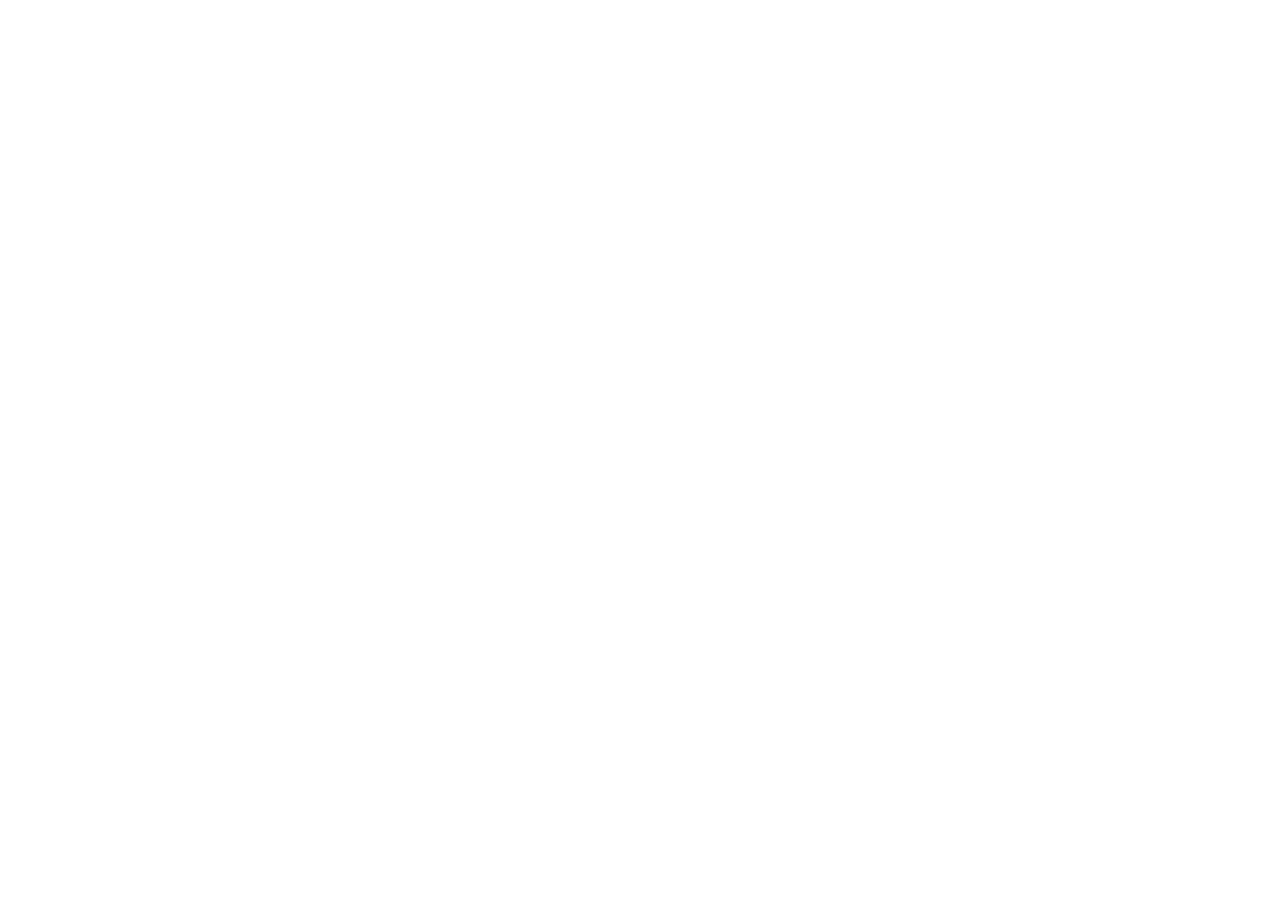
==== login.html @ b8f383a1 "add index.html and login.html" ====
<!--
 * @Author: jswang
 * @Date: 2021-06-12 18:49:18
 * @LastEditTime: 2021-06-12 18:49:19
 * @FilePath: \black_h5\13-大事件项目\big\login.html
-->
<!DOCTYPE html>
<html lang="en">

<head>
    <meta charset="UTF-8">
    <meta http-equiv="X-UA-Compatible" content="IE=edge">
    <meta name="viewport" content="width=device-width, initial-scale=1.0">
    <title>Document</title>
</head>

<body>

</body>

</html>
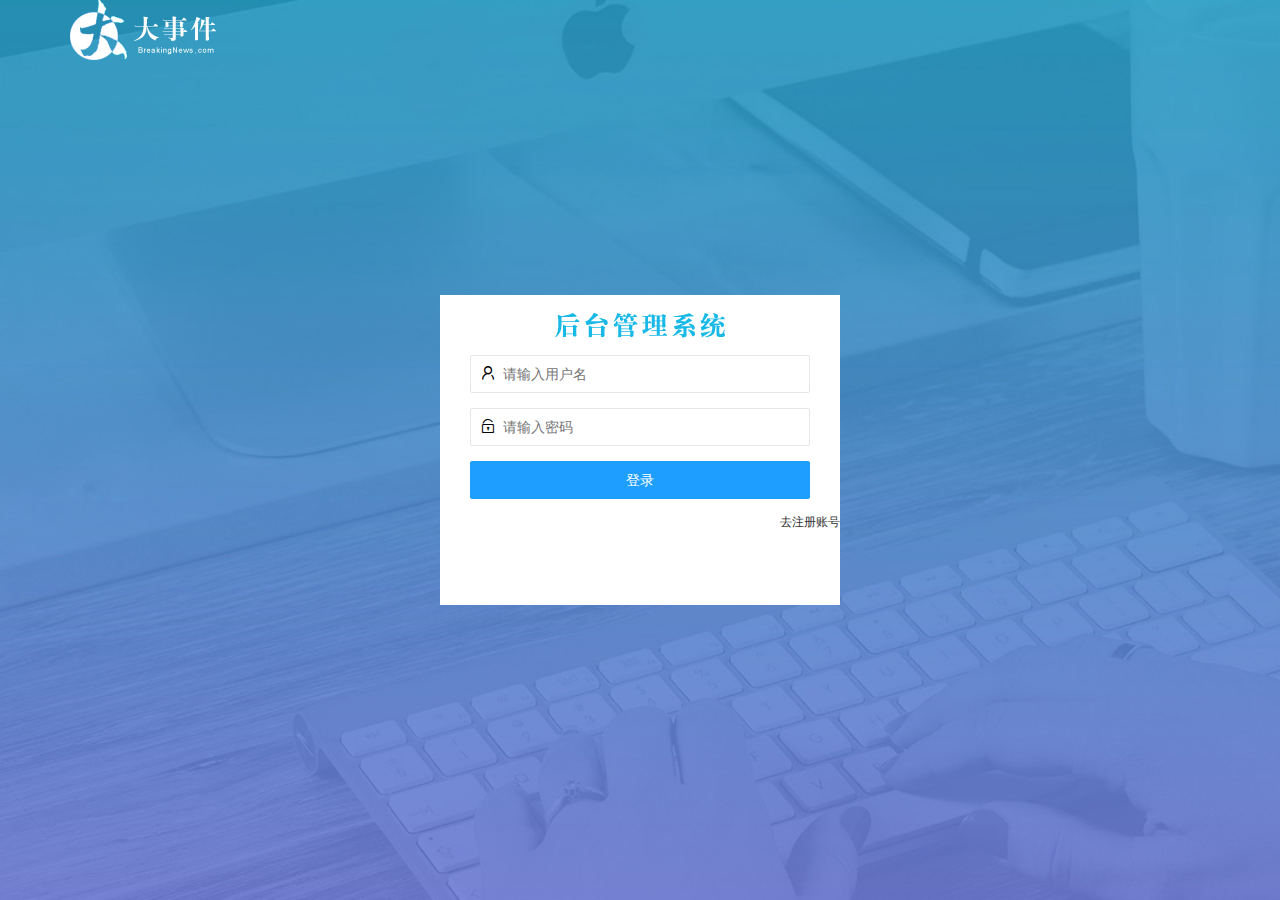
==== commit 0171266b: "布局login" ====
--- a/login.html
+++ b/login.html
@@ -1,7 +1,7 @@
 <!--
  * @Author: jswang
  * @Date: 2021-06-12 18:49:18
- * @LastEditTime: 2021-06-12 18:49:19
+ * @LastEditTime: 2021-06-12 22:13:33
  * @FilePath: \black_h5\13-大事件项目\big\login.html
 -->
 <!DOCTYPE html>
@@ -11,11 +11,74 @@
     <meta charset="UTF-8">
     <meta http-equiv="X-UA-Compatible" content="IE=edge">
     <meta name="viewport" content="width=device-width, initial-scale=1.0">
-    <title>Document</title>
+    <title>登录/注册</title>
+    <link rel="stylesheet" href="./assets/css/login.css">
+    <link rel="stylesheet" href="./assets/lib/layui/css/layui.css">
+    <script src="./assets/lib/jquery.js"></script>
 </head>
 
 <body>
+    <!-- logo -->
+    <div class="layui-main">
+        <img src="./assets/images/logo.png" alt="">
+    </div>
+    <!-- 登陆区域 -->
+    <div class="loginAndRegBox">
+        <div class="title-box"></div>
+        <!-- 登陆的表单 -->
 
+        <!-- 登陆div -->
+        <div class="login-box">
+            <form class="layui-form" action="">
+                <!-- 用户名 -->
+                <div class="layui-form-item">
+                    <i class="layui-icon layui-icon-username"></i>
+                    <input type="text" name="username" required lay-verify="required" placeholder="请输入用户名" autocomplete="off" class="layui-input">
+                </div>
+                <!-- 密码 -->
+                <div class="layui-form-item">
+                    <i class="layui-icon layui-icon-password"></i>
+                    <input type="text" name="password" required lay-verify="required" placeholder="请输入密码" autocomplete="off" class="layui-input">
+                </div>
+                <!-- 按钮 -->
+                <div class="layui-form-item">
+                    <button class="layui-btn layui-btn-fluid layui-btn-normal" lay-submit>登录</button>
+                </div>
+            </form>
+            <div class="layui-form-item links">
+                <a href="javascript:;">去注册账号</a>
+            </div>
+        </div>
+
+        <!-- 注册div -->
+        <div class="reg-box">
+            <!-- 注册表单 -->
+            <form class="layui-form" action="">
+                <!-- 用户名 -->
+                <div class="layui-form-item">
+                    <i class="layui-icon layui-icon-username"></i>
+                    <input type="text" name="username" required lay-verify="required" placeholder="请输入用户名" autocomplete="off" class="layui-input">
+                </div>
+                <!-- 密码 -->
+                <div class="layui-form-item">
+                    <i class="layui-icon layui-icon-password"></i>
+                    <input type="text" name="password" required lay-verify="required" placeholder="请输入密码" autocomplete="off" class="layui-input">
+                </div>
+                <div class="layui-form-item">
+                    <i class="layui-icon layui-icon-password"></i>
+                    <input type="text" name="repassword" required lay-verify="required" placeholder="请确认密码" autocomplete="off" class="layui-input">
+                </div>
+                <!-- 注册按钮 -->
+                <div class="layui-form-item">
+                    <button class="layui-btn layui-btn-fluid layui-btn-normal" lay-submit>注册</button>
+                </div>
+
+            </form>
+            <a href="javascript:;">去登录</a>
+        </div>
+
+    </div>
+    <script src="./assets/js/login.js"></script>
 </body>
 
 </html>--- a/assets/css/login.css
+++ b/assets/css/login.css
@@ -0,0 +1,56 @@
+html,
+body {
+    overflow: hidden;
+    padding: 0;
+    margin: 0;
+    width: 100%;
+    height: 100%;
+    background: url(../images/login_bg.jpg) no-repeat;
+    background-size: cover;
+}
+
+.loginAndRegBox {
+    position: absolute;
+    left: 50%;
+    top: 50%;
+    transform: translate(-50%, -50%);
+    width: 400px;
+    height: 310px;
+    background-color: #fff;
+}
+
+.title-box {
+    height: 60px;
+    background: url(../images/login_title.png) no-repeat center;
+}
+
+.reg-box {
+    display: none;
+}
+
+.layui-form {
+    padding: 0 30px;
+}
+
+.links {
+    display: flex;
+    justify-content: flex-end;
+}
+
+.links a {
+    font-size: 12px;
+}
+
+.layui-form-item {
+    position: relative;
+}
+
+.layui-icon {
+    position: absolute;
+    left: 10px;
+    top: 10px;
+}
+
+.layui-input {
+    padding-left: 32px !important;
+}--- a/assets/lib/layui/css/layui.css
+++ b/assets/lib/layui/css/layui.css
@@ -0,0 +1,2 @@
+/** layui-v2.5.5 MIT License By https://www.layui.com */
+ .layui-inline,img{display:inline-block;vertical-align:middle}h1,h2,h3,h4,h5,h6{font-weight:400}.layui-edge,.layui-header,.layui-inline,.layui-main{position:relative}.layui-body,.layui-edge,.layui-elip{overflow:hidden}.layui-btn,.layui-edge,.layui-inline,img{vertical-align:middle}.layui-btn,.layui-disabled,.layui-icon,.layui-unselect{-moz-user-select:none;-webkit-user-select:none;-ms-user-select:none}.layui-elip,.layui-form-checkbox span,.layui-form-pane .layui-form-label{text-overflow:ellipsis;white-space:nowrap}.layui-breadcrumb,.layui-tree-btnGroup{visibility:hidden}blockquote,body,button,dd,div,dl,dt,form,h1,h2,h3,h4,h5,h6,input,li,ol,p,pre,td,textarea,th,ul{margin:0;padding:0;-webkit-tap-highlight-color:rgba(0,0,0,0)}a:active,a:hover{outline:0}img{border:none}li{list-style:none}table{border-collapse:collapse;border-spacing:0}h4,h5,h6{font-size:100%}button,input,optgroup,option,select,textarea{font-family:inherit;font-size:inherit;font-style:inherit;font-weight:inherit;outline:0}pre{white-space:pre-wrap;white-space:-moz-pre-wrap;white-space:-pre-wrap;white-space:-o-pre-wrap;word-wrap:break-word}body{line-height:24px;font:14px Helvetica Neue,Helvetica,PingFang SC,Tahoma,Arial,sans-serif}hr{height:1px;margin:10px 0;border:0;clear:both}a{color:#333;text-decoration:none}a:hover{color:#777}a cite{font-style:normal;*cursor:pointer}.layui-border-box,.layui-border-box *{box-sizing:border-box}.layui-box,.layui-box *{box-sizing:content-box}.layui-clear{clear:both;*zoom:1}.layui-clear:after{content:'\20';clear:both;*zoom:1;display:block;height:0}.layui-inline{*display:inline;*zoom:1}.layui-edge{display:inline-block;width:0;height:0;border-width:6px;border-style:dashed;border-color:transparent}.layui-edge-top{top:-4px;border-bottom-color:#999;border-bottom-style:solid}.layui-edge-right{border-left-color:#999;border-left-style:solid}.layui-edge-bottom{top:2px;border-top-color:#999;border-top-style:solid}.layui-edge-left{border-right-color:#999;border-right-style:solid}.layui-disabled,.layui-disabled:hover{color:#d2d2d2!important;cursor:not-allowed!important}.layui-circle{border-radius:100%}.layui-show{display:block!important}.layui-hide{display:none!important}@font-face{font-family:layui-icon;src:url(../font/iconfont.eot?v=250);src:url(../font/iconfont.eot?v=250#iefix) format('embedded-opentype'),url(../font/iconfont.woff2?v=250) format('woff2'),url(../font/iconfont.woff?v=250) format('woff'),url(../font/iconfont.ttf?v=250) format('truetype'),url(../font/iconfont.svg?v=250#layui-icon) format('svg')}.layui-icon{font-family:layui-icon!important;font-size:16px;font-style:normal;-webkit-font-smoothing:antialiased;-moz-osx-font-smoothing:grayscale}.layui-icon-reply-fill:before{content:"\e611"}.layui-icon-set-fill:before{content:"\e614"}.layui-icon-menu-fill:before{content:"\e60f"}.layui-icon-search:before{content:"\e615"}.layui-icon-share:before{content:"\e641"}.layui-icon-set-sm:before{content:"\e620"}.layui-icon-engine:before{content:"\e628"}.layui-icon-close:before{content:"\1006"}.layui-icon-close-fill:before{content:"\1007"}.layui-icon-chart-screen:before{content:"\e629"}.layui-icon-star:before{content:"\e600"}.layui-icon-circle-dot:before{content:"\e617"}.layui-icon-chat:before{content:"\e606"}.layui-icon-release:before{content:"\e609"}.layui-icon-list:before{content:"\e60a"}.layui-icon-chart:before{content:"\e62c"}.layui-icon-ok-circle:before{content:"\1005"}.layui-icon-layim-theme:before{content:"\e61b"}.layui-icon-table:before{content:"\e62d"}.layui-icon-right:before{content:"\e602"}.layui-icon-left:before{content:"\e603"}.layui-icon-cart-simple:before{content:"\e698"}.layui-icon-face-cry:before{content:"\e69c"}.layui-icon-face-smile:before{content:"\e6af"}.layui-icon-survey:before{content:"\e6b2"}.layui-icon-tree:before{content:"\e62e"}.layui-icon-upload-circle:before{content:"\e62f"}.layui-icon-add-circle:before{content:"\e61f"}.layui-icon-download-circle:before{content:"\e601"}.layui-icon-templeate-1:before{content:"\e630"}.layui-icon-util:before{content:"\e631"}.layui-icon-face-surprised:before{content:"\e664"}.layui-icon-edit:before{content:"\e642"}.layui-icon-speaker:before{content:"\e645"}.layui-icon-down:before{content:"\e61a"}.layui-icon-file:before{content:"\e621"}.layui-icon-layouts:before{content:"\e632"}.layui-icon-rate-half:before{content:"\e6c9"}.layui-icon-add-circle-fine:before{content:"\e608"}.layui-icon-prev-circle:before{content:"\e633"}.layui-icon-read:before{content:"\e705"}.layui-icon-404:before{content:"\e61c"}.layui-icon-carousel:before{content:"\e634"}.layui-icon-help:before{content:"\e607"}.layui-icon-code-circle:before{content:"\e635"}.layui-icon-water:before{content:"\e636"}.layui-icon-username:before{content:"\e66f"}.layui-icon-find-fill:before{content:"\e670"}.layui-icon-about:before{content:"\e60b"}.layui-icon-location:before{content:"\e715"}.layui-icon-up:before{content:"\e619"}.layui-icon-pause:before{content:"\e651"}.layui-icon-date:before{content:"\e637"}.layui-icon-layim-uploadfile:before{content:"\e61d"}.layui-icon-delete:before{content:"\e640"}.layui-icon-play:before{content:"\e652"}.layui-icon-top:before{content:"\e604"}.layui-icon-friends:before{content:"\e612"}.layui-icon-refresh-3:before{content:"\e9aa"}.layui-icon-ok:before{content:"\e605"}.layui-icon-layer:before{content:"\e638"}.layui-icon-face-smile-fine:before{content:"\e60c"}.layui-icon-dollar:before{content:"\e659"}.layui-icon-group:before{content:"\e613"}.layui-icon-layim-download:before{content:"\e61e"}.layui-icon-picture-fine:before{content:"\e60d"}.layui-icon-link:before{content:"\e64c"}.layui-icon-diamond:before{content:"\e735"}.layui-icon-log:before{content:"\e60e"}.layui-icon-rate-solid:before{content:"\e67a"}.layui-icon-fonts-del:before{content:"\e64f"}.layui-icon-unlink:before{content:"\e64d"}.layui-icon-fonts-clear:before{content:"\e639"}.layui-icon-triangle-r:before{content:"\e623"}.layui-icon-circle:before{content:"\e63f"}.layui-icon-radio:before{content:"\e643"}.layui-icon-align-center:before{content:"\e647"}.layui-icon-align-right:before{content:"\e648"}.layui-icon-align-left:before{content:"\e649"}.layui-icon-loading-1:before{content:"\e63e"}.layui-icon-return:before{content:"\e65c"}.layui-icon-fonts-strong:before{content:"\e62b"}.layui-icon-upload:before{content:"\e67c"}.layui-icon-dialogue:before{content:"\e63a"}.layui-icon-video:before{content:"\e6ed"}.layui-icon-headset:before{content:"\e6fc"}.layui-icon-cellphone-fine:before{content:"\e63b"}.layui-icon-add-1:before{content:"\e654"}.layui-icon-face-smile-b:before{content:"\e650"}.layui-icon-fonts-html:before{content:"\e64b"}.layui-icon-form:before{content:"\e63c"}.layui-icon-cart:before{content:"\e657"}.layui-icon-camera-fill:before{content:"\e65d"}.layui-icon-tabs:before{content:"\e62a"}.layui-icon-fonts-code:before{content:"\e64e"}.layui-icon-fire:before{content:"\e756"}.layui-icon-set:before{content:"\e716"}.layui-icon-fonts-u:before{content:"\e646"}.layui-icon-triangle-d:before{content:"\e625"}.layui-icon-tips:before{content:"\e702"}.layui-icon-picture:before{content:"\e64a"}.layui-icon-more-vertical:before{content:"\e671"}.layui-icon-flag:before{content:"\e66c"}.layui-icon-loading:before{content:"\e63d"}.layui-icon-fonts-i:before{content:"\e644"}.layui-icon-refresh-1:before{content:"\e666"}.layui-icon-rmb:before{content:"\e65e"}.layui-icon-home:before{content:"\e68e"}.layui-icon-user:before{content:"\e770"}.layui-icon-notice:before{content:"\e667"}.layui-icon-login-weibo:before{content:"\e675"}.layui-icon-voice:before{content:"\e688"}.layui-icon-upload-drag:before{content:"\e681"}.layui-icon-login-qq:before{content:"\e676"}.layui-icon-snowflake:before{content:"\e6b1"}.layui-icon-file-b:before{content:"\e655"}.layui-icon-template:before{content:"\e663"}.layui-icon-auz:before{content:"\e672"}.layui-icon-console:before{content:"\e665"}.layui-icon-app:before{content:"\e653"}.layui-icon-prev:before{content:"\e65a"}.layui-icon-website:before{content:"\e7ae"}.layui-icon-next:before{content:"\e65b"}.layui-icon-component:before{content:"\e857"}.layui-icon-more:before{content:"\e65f"}.layui-icon-login-wechat:before{content:"\e677"}.layui-icon-shrink-right:before{content:"\e668"}.layui-icon-spread-left:before{content:"\e66b"}.layui-icon-camera:before{content:"\e660"}.layui-icon-note:before{content:"\e66e"}.layui-icon-refresh:before{content:"\e669"}.layui-icon-female:before{content:"\e661"}.layui-icon-male:before{content:"\e662"}.layui-icon-password:before{content:"\e673"}.layui-icon-senior:before{content:"\e674"}.layui-icon-theme:before{content:"\e66a"}.layui-icon-tread:before{content:"\e6c5"}.layui-icon-praise:before{content:"\e6c6"}.layui-icon-star-fill:before{content:"\e658"}.layui-icon-rate:before{content:"\e67b"}.layui-icon-template-1:before{content:"\e656"}.layui-icon-vercode:before{content:"\e679"}.layui-icon-cellphone:before{content:"\e678"}.layui-icon-screen-full:before{content:"\e622"}.layui-icon-screen-restore:before{content:"\e758"}.layui-icon-cols:before{content:"\e610"}.layui-icon-export:before{content:"\e67d"}.layui-icon-print:before{content:"\e66d"}.layui-icon-slider:before{content:"\e714"}.layui-icon-addition:before{content:"\e624"}.layui-icon-subtraction:before{content:"\e67e"}.layui-icon-service:before{content:"\e626"}.layui-icon-transfer:before{content:"\e691"}.layui-main{width:1140px;margin:0 auto}.layui-header{z-index:1000;height:60px}.layui-header a:hover{transition:all .5s;-webkit-transition:all .5s}.layui-side{position:fixed;left:0;top:0;bottom:0;z-index:999;width:200px;overflow-x:hidden}.layui-side-scroll{position:relative;width:220px;height:100%;overflow-x:hidden}.layui-body{position:absolute;left:200px;right:0;top:0;bottom:0;z-index:998;width:auto;overflow-y:auto;box-sizing:border-box}.layui-layout-body{overflow:hidden}.layui-layout-admin .layui-header{background-color:#23262E}.layui-layout-admin .layui-side{top:60px;width:200px;overflow-x:hidden}.layui-layout-admin .layui-body{position:fixed;top:60px;bottom:44px}.layui-layout-admin .layui-main{width:auto;margin:0 15px}.layui-layout-admin .layui-footer{position:fixed;left:200px;right:0;bottom:0;height:44px;line-height:44px;padding:0 15px;background-color:#eee}.layui-layout-admin .layui-logo{position:absolute;left:0;top:0;width:200px;height:100%;line-height:60px;text-align:center;color:#009688;font-size:16px}.layui-layout-admin .layui-header .layui-nav{background:0 0}.layui-layout-left{position:absolute!important;left:200px;top:0}.layui-layout-right{position:absolute!important;right:0;top:0}.layui-container{position:relative;margin:0 auto;padding:0 15px;box-sizing:border-box}.layui-fluid{position:relative;margin:0 auto;padding:0 15px}.layui-row:after,.layui-row:before{content:'';display:block;clear:both}.layui-col-lg1,.layui-col-lg10,.layui-col-lg11,.layui-col-lg12,.layui-col-lg2,.layui-col-lg3,.layui-col-lg4,.layui-col-lg5,.layui-col-lg6,.layui-col-lg7,.layui-col-lg8,.layui-col-lg9,.layui-col-md1,.layui-col-md10,.layui-col-md11,.layui-col-md12,.layui-col-md2,.layui-col-md3,.layui-col-md4,.layui-col-md5,.layui-col-md6,.layui-col-md7,.layui-col-md8,.layui-col-md9,.layui-col-sm1,.layui-col-sm10,.layui-col-sm11,.layui-col-sm12,.layui-col-sm2,.layui-col-sm3,.layui-col-sm4,.layui-col-sm5,.layui-col-sm6,.layui-col-sm7,.layui-col-sm8,.layui-col-sm9,.layui-col-xs1,.layui-col-xs10,.layui-col-xs11,.layui-col-xs12,.layui-col-xs2,.layui-col-xs3,.layui-col-xs4,.layui-col-xs5,.layui-col-xs6,.layui-col-xs7,.layui-col-xs8,.layui-col-xs9{position:relative;display:block;box-sizing:border-box}.layui-col-xs1,.layui-col-xs10,.layui-col-xs11,.layui-col-xs12,.layui-col-xs2,.layui-col-xs3,.layui-col-xs4,.layui-col-xs5,.layui-col-xs6,.layui-col-xs7,.layui-col-xs8,.layui-col-xs9{float:left}.layui-col-xs1{width:8.33333333%}.layui-col-xs2{width:16.66666667%}.layui-col-xs3{width:25%}.layui-col-xs4{width:33.33333333%}.layui-col-xs5{width:41.66666667%}.layui-col-xs6{width:50%}.layui-col-xs7{width:58.33333333%}.layui-col-xs8{width:66.66666667%}.layui-col-xs9{width:75%}.layui-col-xs10{width:83.33333333%}.layui-col-xs11{width:91.66666667%}.layui-col-xs12{width:100%}.layui-col-xs-offset1{margin-left:8.33333333%}.layui-col-xs-offset2{margin-left:16.66666667%}.layui-col-xs-offset3{margin-left:25%}.layui-col-xs-offset4{margin-left:33.33333333%}.layui-col-xs-offset5{margin-left:41.66666667%}.layui-col-xs-offset6{margin-left:50%}.layui-col-xs-offset7{margin-left:58.33333333%}.layui-col-xs-offset8{margin-left:66.66666667%}.layui-col-xs-offset9{margin-left:75%}.layui-col-xs-offset10{margin-left:83.33333333%}.layui-col-xs-offset11{margin-left:91.66666667%}.layui-col-xs-offset12{margin-left:100%}@media screen and (max-width:768px){.layui-hide-xs{display:none!important}.layui-show-xs-block{display:block!important}.layui-show-xs-inline{display:inline!important}.layui-show-xs-inline-block{display:inline-block!important}}@media screen and (min-width:768px){.layui-container{width:750px}.layui-hide-sm{display:none!important}.layui-show-sm-block{display:block!important}.layui-show-sm-inline{display:inline!important}.layui-show-sm-inline-block{display:inline-block!important}.layui-col-sm1,.layui-col-sm10,.layui-col-sm11,.layui-col-sm12,.layui-col-sm2,.layui-col-sm3,.layui-col-sm4,.layui-col-sm5,.layui-col-sm6,.layui-col-sm7,.layui-col-sm8,.layui-col-sm9{float:left}.layui-col-sm1{width:8.33333333%}.layui-col-sm2{width:16.66666667%}.layui-col-sm3{width:25%}.layui-col-sm4{width:33.33333333%}.layui-col-sm5{width:41.66666667%}.layui-col-sm6{width:50%}.layui-col-sm7{width:58.33333333%}.layui-col-sm8{width:66.66666667%}.layui-col-sm9{width:75%}.layui-col-sm10{width:83.33333333%}.layui-col-sm11{width:91.66666667%}.layui-col-sm12{width:100%}.layui-col-sm-offset1{margin-left:8.33333333%}.layui-col-sm-offset2{margin-left:16.66666667%}.layui-col-sm-offset3{margin-left:25%}.layui-col-sm-offset4{margin-left:33.33333333%}.layui-col-sm-offset5{margin-left:41.66666667%}.layui-col-sm-offset6{margin-left:50%}.layui-col-sm-offset7{margin-left:58.33333333%}.layui-col-sm-offset8{margin-left:66.66666667%}.layui-col-sm-offset9{margin-left:75%}.layui-col-sm-offset10{margin-left:83.33333333%}.layui-col-sm-offset11{margin-left:91.66666667%}.layui-col-sm-offset12{margin-left:100%}}@media screen and (min-width:992px){.layui-container{width:970px}.layui-hide-md{display:none!important}.layui-show-md-block{display:block!important}.layui-show-md-inline{display:inline!important}.layui-show-md-inline-block{display:inline-block!important}.layui-col-md1,.layui-col-md10,.layui-col-md11,.layui-col-md12,.layui-col-md2,.layui-col-md3,.layui-col-md4,.layui-col-md5,.layui-col-md6,.layui-col-md7,.layui-col-md8,.layui-col-md9{float:left}.layui-col-md1{width:8.33333333%}.layui-col-md2{width:16.66666667%}.layui-col-md3{width:25%}.layui-col-md4{width:33.33333333%}.layui-col-md5{width:41.66666667%}.layui-col-md6{width:50%}.layui-col-md7{width:58.33333333%}.layui-col-md8{width:66.66666667%}.layui-col-md9{width:75%}.layui-col-md10{width:83.33333333%}.layui-col-md11{width:91.66666667%}.layui-col-md12{width:100%}.layui-col-md-offset1{margin-left:8.33333333%}.layui-col-md-offset2{margin-left:16.66666667%}.layui-col-md-offset3{margin-left:25%}.layui-col-md-offset4{margin-left:33.33333333%}.layui-col-md-offset5{margin-left:41.66666667%}.layui-col-md-offset6{margin-left:50%}.layui-col-md-offset7{margin-left:58.33333333%}.layui-col-md-offset8{margin-left:66.66666667%}.layui-col-md-offset9{margin-left:75%}.layui-col-md-offset10{margin-left:83.33333333%}.layui-col-md-offset11{margin-left:91.66666667%}.layui-col-md-offset12{margin-left:100%}}@media screen and (min-width:1200px){.layui-container{width:1170px}.layui-hide-lg{display:none!important}.layui-show-lg-block{display:block!important}.layui-show-lg-inline{display:inline!important}.layui-show-lg-inline-block{display:inline-block!important}.layui-col-lg1,.layui-col-lg10,.layui-col-lg11,.layui-col-lg12,.layui-col-lg2,.layui-col-lg3,.layui-col-lg4,.layui-col-lg5,.layui-col-lg6,.layui-col-lg7,.layui-col-lg8,.layui-col-lg9{float:left}.layui-col-lg1{width:8.33333333%}.layui-col-lg2{width:16.66666667%}.layui-col-lg3{width:25%}.layui-col-lg4{width:33.33333333%}.layui-col-lg5{width:41.66666667%}.layui-col-lg6{width:50%}.layui-col-lg7{width:58.33333333%}.layui-col-lg8{width:66.66666667%}.layui-col-lg9{width:75%}.layui-col-lg10{width:83.33333333%}.layui-col-lg11{width:91.66666667%}.layui-col-lg12{width:100%}.layui-col-lg-offset1{margin-left:8.33333333%}.layui-col-lg-offset2{margin-left:16.66666667%}.layui-col-lg-offset3{margin-left:25%}.layui-col-lg-offset4{margin-left:33.33333333%}.layui-col-lg-offset5{margin-left:41.66666667%}.layui-col-lg-offset6{margin-left:50%}.layui-col-lg-offset7{margin-left:58.33333333%}.layui-col-lg-offset8{margin-left:66.66666667%}.layui-col-lg-offset9{margin-left:75%}.layui-col-lg-offset10{margin-left:83.33333333%}.layui-col-lg-offset11{margin-left:91.66666667%}.layui-col-lg-offset12{margin-left:100%}}.layui-col-space1{margin:-.5px}.layui-col-space1>*{padding:.5px}.layui-col-space3{margin:-1.5px}.layui-col-space3>*{padding:1.5px}.layui-col-space5{margin:-2.5px}.layui-col-space5>*{padding:2.5px}.layui-col-space8{margin:-3.5px}.layui-col-space8>*{padding:3.5px}.layui-col-space10{margin:-5px}.layui-col-space10>*{padding:5px}.layui-col-space12{margin:-6px}.layui-col-space12>*{padding:6px}.layui-col-space15{margin:-7.5px}.layui-col-space15>*{padding:7.5px}.layui-col-space18{margin:-9px}.layui-col-space18>*{padding:9px}.layui-col-space20{margin:-10px}.layui-col-space20>*{padding:10px}.layui-col-space22{margin:-11px}.layui-col-space22>*{padding:11px}.layui-col-space25{margin:-12.5px}.layui-col-space25>*{padding:12.5px}.layui-col-space30{margin:-15px}.layui-col-space30>*{padding:15px}.layui-btn,.layui-input,.layui-select,.layui-textarea,.layui-upload-button{outline:0;-webkit-appearance:none;transition:all .3s;-webkit-transition:all .3s;box-sizing:border-box}.layui-elem-quote{margin-bottom:10px;padding:15px;line-height:22px;border-left:5px solid #009688;border-radius:0 2px 2px 0;background-color:#f2f2f2}.layui-quote-nm{border-style:solid;border-width:1px 1px 1px 5px;background:0 0}.layui-elem-field{margin-bottom:10px;padding:0;border-width:1px;border-style:solid}.layui-elem-field legend{margin-left:20px;padding:0 10px;font-size:20px;font-weight:300}.layui-field-title{margin:10px 0 20px;border-width:1px 0 0}.layui-field-box{padding:10px 15px}.layui-field-title .layui-field-box{padding:10px 0}.layui-progress{position:relative;height:6px;border-radius:20px;background-color:#e2e2e2}.layui-progress-bar{position:absolute;left:0;top:0;width:0;max-width:100%;height:6px;border-radius:20px;text-align:right;background-color:#5FB878;transition:all .3s;-webkit-transition:all .3s}.layui-progress-big,.layui-progress-big .layui-progress-bar{height:18px;line-height:18px}.layui-progress-text{position:relative;top:-20px;line-height:18px;font-size:12px;color:#666}.layui-progress-big .layui-progress-text{position:static;padding:0 10px;color:#fff}.layui-collapse{border-width:1px;border-style:solid;border-radius:2px}.layui-colla-content,.layui-colla-item{border-top-width:1px;border-top-style:solid}.layui-colla-item:first-child{border-top:none}.layui-colla-title{position:relative;height:42px;line-height:42px;padding:0 15px 0 35px;color:#333;background-color:#f2f2f2;cursor:pointer;font-size:14px;overflow:hidden}.layui-colla-content{display:none;padding:10px 15px;line-height:22px;color:#666}.layui-colla-icon{position:absolute;left:15px;top:0;font-size:14px}.layui-card{margin-bottom:15px;border-radius:2px;background-color:#fff;box-shadow:0 1px 2px 0 rgba(0,0,0,.05)}.layui-card:last-child{margin-bottom:0}.layui-card-header{position:relative;height:42px;line-height:42px;padding:0 15px;border-bottom:1px solid #f6f6f6;color:#333;border-radius:2px 2px 0 0;font-size:14px}.layui-bg-black,.layui-bg-blue,.layui-bg-cyan,.layui-bg-green,.layui-bg-orange,.layui-bg-red{color:#fff!important}.layui-card-body{position:relative;padding:10px 15px;line-height:24px}.layui-card-body[pad15]{padding:15px}.layui-card-body[pad20]{padding:20px}.layui-card-body .layui-table{margin:5px 0}.layui-card .layui-tab{margin:0}.layui-panel-window{position:relative;padding:15px;border-radius:0;border-top:5px solid #E6E6E6;background-color:#fff}.layui-auxiliar-moving{position:fixed;left:0;right:0;top:0;bottom:0;width:100%;height:100%;background:0 0;z-index:9999999999}.layui-form-label,.layui-form-mid,.layui-form-select,.layui-input-block,.layui-input-inline,.layui-textarea{position:relative}.layui-bg-red{background-color:#FF5722!important}.layui-bg-orange{background-color:#FFB800!important}.layui-bg-green{background-color:#009688!important}.layui-bg-cyan{background-color:#2F4056!important}.layui-bg-blue{background-color:#1E9FFF!important}.layui-bg-black{background-color:#393D49!important}.layui-bg-gray{background-color:#eee!important;color:#666!important}.layui-badge-rim,.layui-colla-content,.layui-colla-item,.layui-collapse,.layui-elem-field,.layui-form-pane .layui-form-item[pane],.layui-form-pane .layui-form-label,.layui-input,.layui-layedit,.layui-layedit-tool,.layui-quote-nm,.layui-select,.layui-tab-bar,.layui-tab-card,.layui-tab-title,.layui-tab-title .layui-this:after,.layui-textarea{border-color:#e6e6e6}.layui-timeline-item:before,hr{background-color:#e6e6e6}.layui-text{line-height:22px;font-size:14px;color:#666}.layui-text h1,.layui-text h2,.layui-text h3{font-weight:500;color:#333}.layui-text h1{font-size:30px}.layui-text h2{font-size:24px}.layui-text h3{font-size:18px}.layui-text a:not(.layui-btn){color:#01AAED}.layui-text a:not(.layui-btn):hover{text-decoration:underline}.layui-text ul{padding:5px 0 5px 15px}.layui-text ul li{margin-top:5px;list-style-type:disc}.layui-text em,.layui-word-aux{color:#999!important;padding:0 5px!important}.layui-btn{display:inline-block;height:38px;line-height:38px;padding:0 18px;background-color:#009688;color:#fff;white-space:nowrap;text-align:center;font-size:14px;border:none;border-radius:2px;cursor:pointer}.layui-btn:hover{opacity:.8;filter:alpha(opacity=80);color:#fff}.layui-btn:active{opacity:1;filter:alpha(opacity=100)}.layui-btn+.layui-btn{margin-left:10px}.layui-btn-container{font-size:0}.layui-btn-container .layui-btn{margin-right:10px;margin-bottom:10px}.layui-btn-container .layui-btn+.layui-btn{margin-left:0}.layui-table .layui-btn-container .layui-btn{margin-bottom:9px}.layui-btn-radius{border-radius:100px}.layui-btn .layui-icon{margin-right:3px;font-size:18px;vertical-align:bottom;vertical-align:middle\9}.layui-btn-primary{border:1px solid #C9C9C9;background-color:#fff;color:#555}.layui-btn-primary:hover{border-color:#009688;color:#333}.layui-btn-normal{background-color:#1E9FFF}.layui-btn-warm{background-color:#FFB800}.layui-btn-danger{background-color:#FF5722}.layui-btn-checked{background-color:#5FB878}.layui-btn-disabled,.layui-btn-disabled:active,.layui-btn-disabled:hover{border:1px solid #e6e6e6;background-color:#FBFBFB;color:#C9C9C9;cursor:not-allowed;opacity:1}.layui-btn-lg{height:44px;line-height:44px;padding:0 25px;font-size:16px}.layui-btn-sm{height:30px;line-height:30px;padding:0 10px;font-size:12px}.layui-btn-sm i{font-size:16px!important}.layui-btn-xs{height:22px;line-height:22px;padding:0 5px;font-size:12px}.layui-btn-xs i{font-size:14px!important}.layui-btn-group{display:inline-block;vertical-align:middle;font-size:0}.layui-btn-group .layui-btn{margin-left:0!important;margin-right:0!important;border-left:1px solid rgba(255,255,255,.5);border-radius:0}.layui-btn-group .layui-btn-primary{border-left:none}.layui-btn-group .layui-btn-primary:hover{border-color:#C9C9C9;color:#009688}.layui-btn-group .layui-btn:first-child{border-left:none;border-radius:2px 0 0 2px}.layui-btn-group .layui-btn-primary:first-child{border-left:1px solid #c9c9c9}.layui-btn-group .layui-btn:last-child{border-radius:0 2px 2px 0}.layui-btn-group .layui-btn+.layui-btn{margin-left:0}.layui-btn-group+.layui-btn-group{margin-left:10px}.layui-btn-fluid{width:100%}.layui-input,.layui-select,.layui-textarea{height:38px;line-height:1.3;line-height:38px\9;border-width:1px;border-style:solid;background-color:#fff;border-radius:2px}.layui-input::-webkit-input-placeholder,.layui-select::-webkit-input-placeholder,.layui-textarea::-webkit-input-placeholder{line-height:1.3}.layui-input,.layui-textarea{display:block;width:100%;padding-left:10px}.layui-input:hover,.layui-textarea:hover{border-color:#D2D2D2!important}.layui-input:focus,.layui-textarea:focus{border-color:#C9C9C9!important}.layui-textarea{min-height:100px;height:auto;line-height:20px;padding:6px 10px;resize:vertical}.layui-select{padding:0 10px}.layui-form input[type=checkbox],.layui-form input[type=radio],.layui-form select{display:none}.layui-form [lay-ignore]{display:initial}.layui-form-item{margin-bottom:15px;clear:both;*zoom:1}.layui-form-item:after{content:'\20';clear:both;*zoom:1;display:block;height:0}.layui-form-label{float:left;display:block;padding:9px 15px;width:80px;font-weight:400;line-height:20px;text-align:right}.layui-form-label-col{display:block;float:none;padding:9px 0;line-height:20px;text-align:left}.layui-form-item .layui-inline{margin-bottom:5px;margin-right:10px}.layui-input-block{margin-left:110px;min-height:36px}.layui-input-inline{display:inline-block;vertical-align:middle}.layui-form-item .layui-input-inline{float:left;width:190px;margin-right:10px}.layui-form-text .layui-input-inline{width:auto}.layui-form-mid{float:left;display:block;padding:9px 0!important;line-height:20px;margin-right:10px}.layui-form-danger+.layui-form-select .layui-input,.layui-form-danger:focus{border-color:#FF5722!important}.layui-form-select .layui-input{padding-right:30px;cursor:pointer}.layui-form-select .layui-edge{position:absolute;right:10px;top:50%;margin-top:-3px;cursor:pointer;border-width:6px;border-top-color:#c2c2c2;border-top-style:solid;transition:all .3s;-webkit-transition:all .3s}.layui-form-select dl{display:none;position:absolute;left:0;top:42px;padding:5px 0;z-index:899;min-width:100%;border:1px solid #d2d2d2;max-height:300px;overflow-y:auto;background-color:#fff;border-radius:2px;box-shadow:0 2px 4px rgba(0,0,0,.12);box-sizing:border-box}.layui-form-select dl dd,.layui-form-select dl dt{padding:0 10px;line-height:36px;white-space:nowrap;overflow:hidden;text-overflow:ellipsis}.layui-form-select dl dt{font-size:12px;color:#999}.layui-form-select dl dd{cursor:pointer}.layui-form-select dl dd:hover{background-color:#f2f2f2;-webkit-transition:.5s all;transition:.5s all}.layui-form-select .layui-select-group dd{padding-left:20px}.layui-form-select dl dd.layui-select-tips{padding-left:10px!important;color:#999}.layui-form-select dl dd.layui-this{background-color:#5FB878;color:#fff}.layui-form-checkbox,.layui-form-select dl dd.layui-disabled{background-color:#fff}.layui-form-selected dl{display:block}.layui-form-checkbox,.layui-form-checkbox *,.layui-form-switch{display:inline-block;vertical-align:middle}.layui-form-selected .layui-edge{margin-top:-9px;-webkit-transform:rotate(180deg);transform:rotate(180deg);margin-top:-3px\9}:root .layui-form-selected .layui-edge{margin-top:-9px\0/IE9}.layui-form-selectup dl{top:auto;bottom:42px}.layui-select-none{margin:5px 0;text-align:center;color:#999}.layui-select-disabled .layui-disabled{border-color:#eee!important}.layui-select-disabled .layui-edge{border-top-color:#d2d2d2}.layui-form-checkbox{position:relative;height:30px;line-height:30px;margin-right:10px;padding-right:30px;cursor:pointer;font-size:0;-webkit-transition:.1s linear;transition:.1s linear;box-sizing:border-box}.layui-form-checkbox span{padding:0 10px;height:100%;font-size:14px;border-radius:2px 0 0 2px;background-color:#d2d2d2;color:#fff;overflow:hidden}.layui-form-checkbox:hover span{background-color:#c2c2c2}.layui-form-checkbox i{position:absolute;right:0;top:0;width:30px;height:28px;border:1px solid #d2d2d2;border-left:none;border-radius:0 2px 2px 0;color:#fff;font-size:20px;text-align:center}.layui-form-checkbox:hover i{border-color:#c2c2c2;color:#c2c2c2}.layui-form-checked,.layui-form-checked:hover{border-color:#5FB878}.layui-form-checked span,.layui-form-checked:hover span{background-color:#5FB878}.layui-form-checked i,.layui-form-checked:hover i{color:#5FB878}.layui-form-item .layui-form-checkbox{margin-top:4px}.layui-form-checkbox[lay-skin=primary]{height:auto!important;line-height:normal!important;min-width:18px;min-height:18px;border:none!important;margin-right:0;padding-left:28px;padding-right:0;background:0 0}.layui-form-checkbox[lay-skin=primary] span{padding-left:0;padding-right:15px;line-height:18px;background:0 0;color:#666}.layui-form-checkbox[lay-skin=primary] i{right:auto;left:0;width:16px;height:16px;line-height:16px;border:1px solid #d2d2d2;font-size:12px;border-radius:2px;background-color:#fff;-webkit-transition:.1s linear;transition:.1s linear}.layui-form-checkbox[lay-skin=primary]:hover i{border-color:#5FB878;color:#fff}.layui-form-checked[lay-skin=primary] i{border-color:#5FB878!important;background-color:#5FB878;color:#fff}.layui-checkbox-disbaled[lay-skin=primary] span{background:0 0!important;color:#c2c2c2}.layui-checkbox-disbaled[lay-skin=primary]:hover i{border-color:#d2d2d2}.layui-form-item .layui-form-checkbox[lay-skin=primary]{margin-top:10px}.layui-form-switch{position:relative;height:22px;line-height:22px;min-width:35px;padding:0 5px;margin-top:8px;border:1px solid #d2d2d2;border-radius:20px;cursor:pointer;background-color:#fff;-webkit-transition:.1s linear;transition:.1s linear}.layui-form-switch i{position:absolute;left:5px;top:3px;width:16px;height:16px;border-radius:20px;background-color:#d2d2d2;-webkit-transition:.1s linear;transition:.1s linear}.layui-form-switch em{position:relative;top:0;width:25px;margin-left:21px;padding:0!important;text-align:center!important;color:#999!important;font-style:normal!important;font-size:12px}.layui-form-onswitch{border-color:#5FB878;background-color:#5FB878}.layui-checkbox-disbaled,.layui-checkbox-disbaled i{border-color:#e2e2e2!important}.layui-form-onswitch i{left:100%;margin-left:-21px;background-color:#fff}.layui-form-onswitch em{margin-left:5px;margin-right:21px;color:#fff!important}.layui-checkbox-disbaled span{background-color:#e2e2e2!important}.layui-checkbox-disbaled:hover i{color:#fff!important}[lay-radio]{display:none}.layui-form-radio,.layui-form-radio *{display:inline-block;vertical-align:middle}.layui-form-radio{line-height:28px;margin:6px 10px 0 0;padding-right:10px;cursor:pointer;font-size:0}.layui-form-radio *{font-size:14px}.layui-form-radio>i{margin-right:8px;font-size:22px;color:#c2c2c2}.layui-form-radio>i:hover,.layui-form-radioed>i{color:#5FB878}.layui-radio-disbaled>i{color:#e2e2e2!important}.layui-form-pane .layui-form-label{width:110px;padding:8px 15px;height:38px;line-height:20px;border-width:1px;border-style:solid;border-radius:2px 0 0 2px;text-align:center;background-color:#FBFBFB;overflow:hidden;box-sizing:border-box}.layui-form-pane .layui-input-inline{margin-left:-1px}.layui-form-pane .layui-input-block{margin-left:110px;left:-1px}.layui-form-pane .layui-input{border-radius:0 2px 2px 0}.layui-form-pane .layui-form-text .layui-form-label{float:none;width:100%;border-radius:2px;box-sizing:border-box;text-align:left}.layui-form-pane .layui-form-text .layui-input-inline{display:block;margin:0;top:-1px;clear:both}.layui-form-pane .layui-form-text .layui-input-block{margin:0;left:0;top:-1px}.layui-form-pane .layui-form-text .layui-textarea{min-height:100px;border-radius:0 0 2px 2px}.layui-form-pane .layui-form-checkbox{margin:4px 0 4px 10px}.layui-form-pane .layui-form-radio,.layui-form-pane .layui-form-switch{margin-top:6px;margin-left:10px}.layui-form-pane .layui-form-item[pane]{position:relative;border-width:1px;border-style:solid}.layui-form-pane .layui-form-item[pane] .layui-form-label{position:absolute;left:0;top:0;height:100%;border-width:0 1px 0 0}.layui-form-pane .layui-form-item[pane] .layui-input-inline{margin-left:110px}@media screen and (max-width:450px){.layui-form-item .layui-form-label{text-overflow:ellipsis;overflow:hidden;white-space:nowrap}.layui-form-item .layui-inline{display:block;margin-right:0;margin-bottom:20px;clear:both}.layui-form-item .layui-inline:after{content:'\20';clear:both;display:block;height:0}.layui-form-item .layui-input-inline{display:block;float:none;left:-3px;width:auto;margin:0 0 10px 112px}.layui-form-item .layui-input-inline+.layui-form-mid{margin-left:110px;top:-5px;padding:0}.layui-form-item .layui-form-checkbox{margin-right:5px;margin-bottom:5px}}.layui-layedit{border-width:1px;border-style:solid;border-radius:2px}.layui-layedit-tool{padding:3px 5px;border-bottom-width:1px;border-bottom-style:solid;font-size:0}.layedit-tool-fixed{position:fixed;top:0;border-top:1px solid #e2e2e2}.layui-layedit-tool .layedit-tool-mid,.layui-layedit-tool .layui-icon{display:inline-block;vertical-align:middle;text-align:center;font-size:14px}.layui-layedit-tool .layui-icon{position:relative;width:32px;height:30px;line-height:30px;margin:3px 5px;color:#777;cursor:pointer;border-radius:2px}.layui-layedit-tool .layui-icon:hover{color:#393D49}.layui-layedit-tool .layui-icon:active{color:#000}.layui-layedit-tool .layedit-tool-active{background-color:#e2e2e2;color:#000}.layui-layedit-tool .layui-disabled,.layui-layedit-tool .layui-disabled:hover{color:#d2d2d2;cursor:not-allowed}.layui-layedit-tool .layedit-tool-mid{width:1px;height:18px;margin:0 10px;background-color:#d2d2d2}.layedit-tool-html{width:50px!important;font-size:30px!important}.layedit-tool-b,.layedit-tool-code,.layedit-tool-help{font-size:16px!important}.layedit-tool-d,.layedit-tool-face,.layedit-tool-image,.layedit-tool-unlink{font-size:18px!important}.layedit-tool-image input{position:absolute;font-size:0;left:0;top:0;width:100%;height:100%;opacity:.01;filter:Alpha(opacity=1);cursor:pointer}.layui-layedit-iframe iframe{display:block;width:100%}#LAY_layedit_code{overflow:hidden}.layui-laypage{display:inline-block;*display:inline;*zoom:1;vertical-align:middle;margin:10px 0;font-size:0}.layui-laypage>a:first-child,.layui-laypage>a:first-child em{border-radius:2px 0 0 2px}.layui-laypage>a:last-child,.layui-laypage>a:last-child em{border-radius:0 2px 2px 0}.layui-laypage>:first-child{margin-left:0!important}.layui-laypage>:last-child{margin-right:0!important}.layui-laypage a,.layui-laypage button,.layui-laypage input,.layui-laypage select,.layui-laypage span{border:1px solid #e2e2e2}.layui-laypage a,.layui-laypage span{display:inline-block;*display:inline;*zoom:1;vertical-align:middle;padding:0 15px;height:28px;line-height:28px;margin:0 -1px 5px 0;background-color:#fff;color:#333;font-size:12px}.layui-flow-more a *,.layui-laypage input,.layui-table-view select[lay-ignore]{display:inline-block}.layui-laypage a:hover{color:#009688}.layui-laypage em{font-style:normal}.layui-laypage .layui-laypage-spr{color:#999;font-weight:700}.layui-laypage a{text-decoration:none}.layui-laypage .layui-laypage-curr{position:relative}.layui-laypage .layui-laypage-curr em{position:relative;color:#fff}.layui-laypage .layui-laypage-curr .layui-laypage-em{position:absolute;left:-1px;top:-1px;padding:1px;width:100%;height:100%;background-color:#009688}.layui-laypage-em{border-radius:2px}.layui-laypage-next em,.layui-laypage-prev em{font-family:Sim sun;font-size:16px}.layui-laypage .layui-laypage-count,.layui-laypage .layui-laypage-limits,.layui-laypage .layui-laypage-refresh,.layui-laypage .layui-laypage-skip{margin-left:10px;margin-right:10px;padding:0;border:none}.layui-laypage .layui-laypage-limits,.layui-laypage .layui-laypage-refresh{vertical-align:top}.layui-laypage .layui-laypage-refresh i{font-size:18px;cursor:pointer}.layui-laypage select{height:22px;padding:3px;border-radius:2px;cursor:pointer}.layui-laypage .layui-laypage-skip{height:30px;line-height:30px;color:#999}.layui-laypage button,.layui-laypage input{height:30px;line-height:30px;border-radius:2px;vertical-align:top;background-color:#fff;box-sizing:border-box}.layui-laypage input{width:40px;margin:0 10px;padding:0 3px;text-align:center}.layui-laypage input:focus,.layui-laypage select:focus{border-color:#009688!important}.layui-laypage button{margin-left:10px;padding:0 10px;cursor:pointer}.layui-table,.layui-table-view{margin:10px 0}.layui-flow-more{margin:10px 0;text-align:center;color:#999;font-size:14px}.layui-flow-more a{height:32px;line-height:32px}.layui-flow-more a *{vertical-align:top}.layui-flow-more a cite{padding:0 20px;border-radius:3px;background-color:#eee;color:#333;font-style:normal}.layui-flow-more a cite:hover{opacity:.8}.layui-flow-more a i{font-size:30px;color:#737383}.layui-table{width:100%;background-color:#fff;color:#666}.layui-table tr{transition:all .3s;-webkit-transition:all .3s}.layui-table th{text-align:left;font-weight:400}.layui-table tbody tr:hover,.layui-table thead tr,.layui-table-click,.layui-table-header,.layui-table-hover,.layui-table-mend,.layui-table-patch,.layui-table-tool,.layui-table-total,.layui-table-total tr,.layui-table[lay-even] tr:nth-child(even){background-color:#f2f2f2}.layui-table td,.layui-table th,.layui-table-col-set,.layui-table-fixed-r,.layui-table-grid-down,.layui-table-header,.layui-table-page,.layui-table-tips-main,.layui-table-tool,.layui-table-total,.layui-table-view,.layui-table[lay-skin=line],.layui-table[lay-skin=row]{border-width:1px;border-style:solid;border-color:#e6e6e6}.layui-table td,.layui-table th{position:relative;padding:9px 15px;min-height:20px;line-height:20px;font-size:14px}.layui-table[lay-skin=line] td,.layui-table[lay-skin=line] th{border-width:0 0 1px}.layui-table[lay-skin=row] td,.layui-table[lay-skin=row] th{border-width:0 1px 0 0}.layui-table[lay-skin=nob] td,.layui-table[lay-skin=nob] th{border:none}.layui-table img{max-width:100px}.layui-table[lay-size=lg] td,.layui-table[lay-size=lg] th{padding:15px 30px}.layui-table-view .layui-table[lay-size=lg] .layui-table-cell{height:40px;line-height:40px}.layui-table[lay-size=sm] td,.layui-table[lay-size=sm] th{font-size:12px;padding:5px 10px}.layui-table-view .layui-table[lay-size=sm] .layui-table-cell{height:20px;line-height:20px}.layui-table[lay-data]{display:none}.layui-table-box{position:relative;overflow:hidden}.layui-table-view .layui-table{position:relative;width:auto;margin:0}.layui-table-view .layui-table[lay-skin=line]{border-width:0 1px 0 0}.layui-table-view .layui-table[lay-skin=row]{border-width:0 0 1px}.layui-table-view .layui-table td,.layui-table-view .layui-table th{padding:5px 0;border-top:none;border-left:none}.layui-table-view .layui-table th.layui-unselect .layui-table-cell span{cursor:pointer}.layui-table-view .layui-table td{cursor:default}.layui-table-view .layui-table td[data-edit=text]{cursor:text}.layui-table-view .layui-form-checkbox[lay-skin=primary] i{width:18px;height:18px}.layui-table-view .layui-form-radio{line-height:0;padding:0}.layui-table-view .layui-form-radio>i{margin:0;font-size:20px}.layui-table-init{position:absolute;left:0;top:0;width:100%;height:100%;text-align:center;z-index:110}.layui-table-init .layui-icon{position:absolute;left:50%;top:50%;margin:-15px 0 0 -15px;font-size:30px;color:#c2c2c2}.layui-table-header{border-width:0 0 1px;overflow:hidden}.layui-table-header .layui-table{margin-bottom:-1px}.layui-table-tool .layui-inline[lay-event]{position:relative;width:26px;height:26px;padding:5px;line-height:16px;margin-right:10px;text-align:center;color:#333;border:1px solid #ccc;cursor:pointer;-webkit-transition:.5s all;transition:.5s all}.layui-table-tool .layui-inline[lay-event]:hover{border:1px solid #999}.layui-table-tool-temp{padding-right:120px}.layui-table-tool-self{position:absolute;right:17px;top:10px}.layui-table-tool .layui-table-tool-self .layui-inline[lay-event]{margin:0 0 0 10px}.layui-table-tool-panel{position:absolute;top:29px;left:-1px;padding:5px 0;min-width:150px;min-height:40px;border:1px solid #d2d2d2;text-align:left;overflow-y:auto;background-color:#fff;box-shadow:0 2px 4px rgba(0,0,0,.12)}.layui-table-cell,.layui-table-tool-panel li{overflow:hidden;text-overflow:ellipsis;white-space:nowrap}.layui-table-tool-panel li{padding:0 10px;line-height:30px;-webkit-transition:.5s all;transition:.5s all}.layui-table-tool-panel li .layui-form-checkbox[lay-skin=primary]{width:100%;padding-left:28px}.layui-table-tool-panel li:hover{background-color:#f2f2f2}.layui-table-tool-panel li .layui-form-checkbox[lay-skin=primary] i{position:absolute;left:0;top:0}.layui-table-tool-panel li .layui-form-checkbox[lay-skin=primary] span{padding:0}.layui-table-tool .layui-table-tool-self .layui-table-tool-panel{left:auto;right:-1px}.layui-table-col-set{position:absolute;right:0;top:0;width:20px;height:100%;border-width:0 0 0 1px;background-color:#fff}.layui-table-sort{width:10px;height:20px;margin-left:5px;cursor:pointer!important}.layui-table-sort .layui-edge{position:absolute;left:5px;border-width:5px}.layui-table-sort .layui-table-sort-asc{top:3px;border-top:none;border-bottom-style:solid;border-bottom-color:#b2b2b2}.layui-table-sort .layui-table-sort-asc:hover{border-bottom-color:#666}.layui-table-sort .layui-table-sort-desc{bottom:5px;border-bottom:none;border-top-style:solid;border-top-color:#b2b2b2}.layui-table-sort .layui-table-sort-desc:hover{border-top-color:#666}.layui-table-sort[lay-sort=asc] .layui-table-sort-asc{border-bottom-color:#000}.layui-table-sort[lay-sort=desc] .layui-table-sort-desc{border-top-color:#000}.layui-table-cell{height:28px;line-height:28px;padding:0 15px;position:relative;box-sizing:border-box}.layui-table-cell .layui-form-checkbox[lay-skin=primary]{top:-1px;padding:0}.layui-table-cell .layui-table-link{color:#01AAED}.laytable-cell-checkbox,.laytable-cell-numbers,.laytable-cell-radio,.laytable-cell-space{padding:0;text-align:center}.layui-table-body{position:relative;overflow:auto;margin-right:-1px;margin-bottom:-1px}.layui-table-body .layui-none{line-height:26px;padding:15px;text-align:center;color:#999}.layui-table-fixed{position:absolute;left:0;top:0;z-index:101}.layui-table-fixed .layui-table-body{overflow:hidden}.layui-table-fixed-l{box-shadow:0 -1px 8px rgba(0,0,0,.08)}.layui-table-fixed-r{left:auto;right:-1px;border-width:0 0 0 1px;box-shadow:-1px 0 8px rgba(0,0,0,.08)}.layui-table-fixed-r .layui-table-header{position:relative;overflow:visible}.layui-table-mend{position:absolute;right:-49px;top:0;height:100%;width:50px}.layui-table-tool{position:relative;z-index:890;width:100%;min-height:50px;line-height:30px;padding:10px 15px;border-width:0 0 1px}.layui-table-tool .layui-btn-container{margin-bottom:-10px}.layui-table-page,.layui-table-total{border-width:1px 0 0;margin-bottom:-1px;overflow:hidden}.layui-table-page{position:relative;width:100%;padding:7px 7px 0;height:41px;font-size:12px;white-space:nowrap}.layui-table-page>div{height:26px}.layui-table-page .layui-laypage{margin:0}.layui-table-page .layui-laypage a,.layui-table-page .layui-laypage span{height:26px;line-height:26px;margin-bottom:10px;border:none;background:0 0}.layui-table-page .layui-laypage a,.layui-table-page .layui-laypage span.layui-laypage-curr{padding:0 12px}.layui-table-page .layui-laypage span{margin-left:0;padding:0}.layui-table-page .layui-laypage .layui-laypage-prev{margin-left:-7px!important}.layui-table-page .layui-laypage .layui-laypage-curr .layui-laypage-em{left:0;top:0;padding:0}.layui-table-page .layui-laypage button,.layui-table-page .layui-laypage input{height:26px;line-height:26px}.layui-table-page .layui-laypage input{width:40px}.layui-table-page .layui-laypage button{padding:0 10px}.layui-table-page select{height:18px}.layui-table-patch .layui-table-cell{padding:0;width:30px}.layui-table-edit{position:absolute;left:0;top:0;width:100%;height:100%;padding:0 14px 1px;border-radius:0;box-shadow:1px 1px 20px rgba(0,0,0,.15)}.layui-table-edit:focus{border-color:#5FB878!important}select.layui-table-edit{padding:0 0 0 10px;border-color:#C9C9C9}.layui-table-view .layui-form-checkbox,.layui-table-view .layui-form-radio,.layui-table-view .layui-form-switch{top:0;margin:0;box-sizing:content-box}.layui-table-view .layui-form-checkbox{top:-1px;height:26px;line-height:26px}.layui-table-view .layui-form-checkbox i{height:26px}.layui-table-grid .layui-table-cell{overflow:visible}.layui-table-grid-down{position:absolute;top:0;right:0;width:26px;height:100%;padding:5px 0;border-width:0 0 0 1px;text-align:center;background-color:#fff;color:#999;cursor:pointer}.layui-table-grid-down .layui-icon{position:absolute;top:50%;left:50%;margin:-8px 0 0 -8px}.layui-table-grid-down:hover{background-color:#fbfbfb}body .layui-table-tips .layui-layer-content{background:0 0;padding:0;box-shadow:0 1px 6px rgba(0,0,0,.12)}.layui-table-tips-main{margin:-44px 0 0 -1px;max-height:150px;padding:8px 15px;font-size:14px;overflow-y:scroll;background-color:#fff;color:#666}.layui-table-tips-c{position:absolute;right:-3px;top:-13px;width:20px;height:20px;padding:3px;cursor:pointer;background-color:#666;border-radius:50%;color:#fff}.layui-table-tips-c:hover{background-color:#777}.layui-table-tips-c:before{position:relative;right:-2px}.layui-upload-file{display:none!important;opacity:.01;filter:Alpha(opacity=1)}.layui-upload-drag,.layui-upload-form,.layui-upload-wrap{display:inline-block}.layui-upload-list{margin:10px 0}.layui-upload-choose{padding:0 10px;color:#999}.layui-upload-drag{position:relative;padding:30px;border:1px dashed #e2e2e2;background-color:#fff;text-align:center;cursor:pointer;color:#999}.layui-upload-drag .layui-icon{font-size:50px;color:#009688}.layui-upload-drag[lay-over]{border-color:#009688}.layui-upload-iframe{position:absolute;width:0;height:0;border:0;visibility:hidden}.layui-upload-wrap{position:relative;vertical-align:middle}.layui-upload-wrap .layui-upload-file{display:block!important;position:absolute;left:0;top:0;z-index:10;font-size:100px;width:100%;height:100%;opacity:.01;filter:Alpha(opacity=1);cursor:pointer}.layui-transfer-active,.layui-transfer-box{display:inline-block;vertical-align:middle}.layui-transfer-box,.layui-transfer-header,.layui-transfer-search{border-width:0;border-style:solid;border-color:#e6e6e6}.layui-transfer-box{position:relative;border-width:1px;width:200px;height:360px;border-radius:2px;background-color:#fff}.layui-transfer-box .layui-form-checkbox{width:100%;margin:0!important}.layui-transfer-header{height:38px;line-height:38px;padding:0 10px;border-bottom-width:1px}.layui-transfer-search{position:relative;padding:10px;border-bottom-width:1px}.layui-transfer-search .layui-input{height:32px;padding-left:30px;font-size:12px}.layui-transfer-search .layui-icon-search{position:absolute;left:20px;top:50%;margin-top:-8px;color:#666}.layui-transfer-active{margin:0 15px}.layui-transfer-active .layui-btn{display:block;margin:0;padding:0 15px;background-color:#5FB878;border-color:#5FB878;color:#fff}.layui-transfer-active .layui-btn-disabled{background-color:#FBFBFB;border-color:#e6e6e6;color:#C9C9C9}.layui-transfer-active .layui-btn:first-child{margin-bottom:15px}.layui-transfer-active .layui-btn .layui-icon{margin:0;font-size:14px!important}.layui-transfer-data{padding:5px 0;overflow:auto}.layui-transfer-data li{height:32px;line-height:32px;padding:0 10px}.layui-transfer-data li:hover{background-color:#f2f2f2;transition:.5s all}.layui-transfer-data .layui-none{padding:15px 10px;text-align:center;color:#999}.layui-nav{position:relative;padding:0 20px;background-color:#393D49;color:#fff;border-radius:2px;font-size:0;box-sizing:border-box}.layui-nav *{font-size:14px}.layui-nav .layui-nav-item{position:relative;display:inline-block;*display:inline;*zoom:1;vertical-align:middle;line-height:60px}.layui-nav .layui-nav-item a{display:block;padding:0 20px;color:#fff;color:rgba(255,255,255,.7);transition:all .3s;-webkit-transition:all .3s}.layui-nav .layui-this:after,.layui-nav-bar,.layui-nav-tree .layui-nav-itemed:after{position:absolute;left:0;top:0;width:0;height:5px;background-color:#5FB878;transition:all .2s;-webkit-transition:all .2s}.layui-nav-bar{z-index:1000}.layui-nav .layui-nav-item a:hover,.layui-nav .layui-this a{color:#fff}.layui-nav .layui-this:after{content:'';top:auto;bottom:0;width:100%}.layui-nav-img{width:30px;height:30px;margin-right:10px;border-radius:50%}.layui-nav .layui-nav-more{content:'';width:0;height:0;border-style:solid dashed dashed;border-color:#fff transparent transparent;overflow:hidden;cursor:pointer;transition:all .2s;-webkit-transition:all .2s;position:absolute;top:50%;right:3px;margin-top:-3px;border-width:6px;border-top-color:rgba(255,255,255,.7)}.layui-nav .layui-nav-mored,.layui-nav-itemed>a .layui-nav-more{margin-top:-9px;border-style:dashed dashed solid;border-color:transparent transparent #fff}.layui-nav-child{display:none;position:absolute;left:0;top:65px;min-width:100%;line-height:36px;padding:5px 0;box-shadow:0 2px 4px rgba(0,0,0,.12);border:1px solid #d2d2d2;background-color:#fff;z-index:100;border-radius:2px;white-space:nowrap}.layui-nav .layui-nav-child a{color:#333}.layui-nav .layui-nav-child a:hover{background-color:#f2f2f2;color:#000}.layui-nav-child dd{position:relative}.layui-nav .layui-nav-child dd.layui-this a,.layui-nav-child dd.layui-this{background-color:#5FB878;color:#fff}.layui-nav-child dd.layui-this:after{display:none}.layui-nav-tree{width:200px;padding:0}.layui-nav-tree .layui-nav-item{display:block;width:100%;line-height:45px}.layui-nav-tree .layui-nav-item a{position:relative;height:45px;line-height:45px;text-overflow:ellipsis;overflow:hidden;white-space:nowrap}.layui-nav-tree .layui-nav-item a:hover{background-color:#4E5465}.layui-nav-tree .layui-nav-bar{width:5px;height:0;background-color:#009688}.layui-nav-tree .layui-nav-child dd.layui-this,.layui-nav-tree .layui-nav-child dd.layui-this a,.layui-nav-tree .layui-this,.layui-nav-tree .layui-this>a,.layui-nav-tree .layui-this>a:hover{background-color:#009688;color:#fff}.layui-nav-tree .layui-this:after{display:none}.layui-nav-itemed>a,.layui-nav-tree .layui-nav-title a,.layui-nav-tree .layui-nav-title a:hover{color:#fff!important}.layui-nav-tree .layui-nav-child{position:relative;z-index:0;top:0;border:none;box-shadow:none}.layui-nav-tree .layui-nav-child a{height:40px;line-height:40px;color:#fff;color:rgba(255,255,255,.7)}.layui-nav-tree .layui-nav-child,.layui-nav-tree .layui-nav-child a:hover{background:0 0;color:#fff}.layui-nav-tree .layui-nav-more{right:10px}.layui-nav-itemed>.layui-nav-child{display:block;padding:0;background-color:rgba(0,0,0,.3)!important}.layui-nav-itemed>.layui-nav-child>.layui-this>.layui-nav-child{display:block}.layui-nav-side{position:fixed;top:0;bottom:0;left:0;overflow-x:hidden;z-index:999}.layui-bg-blue .layui-nav-bar,.layui-bg-blue .layui-nav-itemed:after,.layui-bg-blue .layui-this:after{background-color:#93D1FF}.layui-bg-blue .layui-nav-child dd.layui-this{background-color:#1E9FFF}.layui-bg-blue .layui-nav-itemed>a,.layui-nav-tree.layui-bg-blue .layui-nav-title a,.layui-nav-tree.layui-bg-blue .layui-nav-title a:hover{background-color:#007DDB!important}.layui-breadcrumb{font-size:0}.layui-breadcrumb>*{font-size:14px}.layui-breadcrumb a{color:#999!important}.layui-breadcrumb a:hover{color:#5FB878!important}.layui-breadcrumb a cite{color:#666;font-style:normal}.layui-breadcrumb span[lay-separator]{margin:0 10px;color:#999}.layui-tab{margin:10px 0;text-align:left!important}.layui-tab[overflow]>.layui-tab-title{overflow:hidden}.layui-tab-title{position:relative;left:0;height:40px;white-space:nowrap;font-size:0;border-bottom-width:1px;border-bottom-style:solid;transition:all .2s;-webkit-transition:all .2s}.layui-tab-title li{display:inline-block;*display:inline;*zoom:1;vertical-align:middle;font-size:14px;transition:all .2s;-webkit-transition:all .2s;position:relative;line-height:40px;min-width:65px;padding:0 15px;text-align:center;cursor:pointer}.layui-tab-title li a{display:block}.layui-tab-title .layui-this{color:#000}.layui-tab-title .layui-this:after{position:absolute;left:0;top:0;content:'';width:100%;height:41px;border-width:1px;border-style:solid;border-bottom-color:#fff;border-radius:2px 2px 0 0;box-sizing:border-box;pointer-events:none}.layui-tab-bar{position:absolute;right:0;top:0;z-index:10;width:30px;height:39px;line-height:39px;border-width:1px;border-style:solid;border-radius:2px;text-align:center;background-color:#fff;cursor:pointer}.layui-tab-bar .layui-icon{position:relative;display:inline-block;top:3px;transition:all .3s;-webkit-transition:all .3s}.layui-tab-item{display:none}.layui-tab-more{padding-right:30px;height:auto!important;white-space:normal!important}.layui-tab-more li.layui-this:after{border-bottom-color:#e2e2e2;border-radius:2px}.layui-tab-more .layui-tab-bar .layui-icon{top:-2px;top:3px\9;-webkit-transform:rotate(180deg);transform:rotate(180deg)}:root .layui-tab-more .layui-tab-bar .layui-icon{top:-2px\0/IE9}.layui-tab-content{padding:10px}.layui-tab-title li .layui-tab-close{position:relative;display:inline-block;width:18px;height:18px;line-height:20px;margin-left:8px;top:1px;text-align:center;font-size:14px;color:#c2c2c2;transition:all .2s;-webkit-transition:all .2s}.layui-tab-title li .layui-tab-close:hover{border-radius:2px;background-color:#FF5722;color:#fff}.layui-tab-brief>.layui-tab-title .layui-this{color:#009688}.layui-tab-brief>.layui-tab-more li.layui-this:after,.layui-tab-brief>.layui-tab-title .layui-this:after{border:none;border-radius:0;border-bottom:2px solid #5FB878}.layui-tab-brief[overflow]>.layui-tab-title .layui-this:after{top:-1px}.layui-tab-card{border-width:1px;border-style:solid;border-radius:2px;box-shadow:0 2px 5px 0 rgba(0,0,0,.1)}.layui-tab-card>.layui-tab-title{background-color:#f2f2f2}.layui-tab-card>.layui-tab-title li{margin-right:-1px;margin-left:-1px}.layui-tab-card>.layui-tab-title .layui-this{background-color:#fff}.layui-tab-card>.layui-tab-title .layui-this:after{border-top:none;border-width:1px;border-bottom-color:#fff}.layui-tab-card>.layui-tab-title .layui-tab-bar{height:40px;line-height:40px;border-radius:0;border-top:none;border-right:none}.layui-tab-card>.layui-tab-more .layui-this{background:0 0;color:#5FB878}.layui-tab-card>.layui-tab-more .layui-this:after{border:none}.layui-timeline{padding-left:5px}.layui-timeline-item{position:relative;padding-bottom:20px}.layui-timeline-axis{position:absolute;left:-5px;top:0;z-index:10;width:20px;height:20px;line-height:20px;background-color:#fff;color:#5FB878;border-radius:50%;text-align:center;cursor:pointer}.layui-timeline-axis:hover{color:#FF5722}.layui-timeline-item:before{content:'';position:absolute;left:5px;top:0;z-index:0;width:1px;height:100%}.layui-timeline-item:last-child:before{display:none}.layui-timeline-item:first-child:before{display:block}.layui-timeline-content{padding-left:25px}.layui-timeline-title{position:relative;margin-bottom:10px}.layui-badge,.layui-badge-dot,.layui-badge-rim{position:relative;display:inline-block;padding:0 6px;font-size:12px;text-align:center;background-color:#FF5722;color:#fff;border-radius:2px}.layui-badge{height:18px;line-height:18px}.layui-badge-dot{width:8px;height:8px;padding:0;border-radius:50%}.layui-badge-rim{height:18px;line-height:18px;border-width:1px;border-style:solid;background-color:#fff;color:#666}.layui-btn .layui-badge,.layui-btn .layui-badge-dot{margin-left:5px}.layui-nav .layui-badge,.layui-nav .layui-badge-dot{position:absolute;top:50%;margin:-8px 6px 0}.layui-tab-title .layui-badge,.layui-tab-title .layui-badge-dot{left:5px;top:-2px}.layui-carousel{position:relative;left:0;top:0;background-color:#f8f8f8}.layui-carousel>[carousel-item]{position:relative;width:100%;height:100%;overflow:hidden}.layui-carousel>[carousel-item]:before{position:absolute;content:'\e63d';left:50%;top:50%;width:100px;line-height:20px;margin:-10px 0 0 -50px;text-align:center;color:#c2c2c2;font-family:layui-icon!important;font-size:30px;font-style:normal;-webkit-font-smoothing:antialiased;-moz-osx-font-smoothing:grayscale}.layui-carousel>[carousel-item]>*{display:none;position:absolute;left:0;top:0;width:100%;height:100%;background-color:#f8f8f8;transition-duration:.3s;-webkit-transition-duration:.3s}.layui-carousel-updown>*{-webkit-transition:.3s ease-in-out up;transition:.3s ease-in-out up}.layui-carousel-arrow{display:none\9;opacity:0;position:absolute;left:10px;top:50%;margin-top:-18px;width:36px;height:36px;line-height:36px;text-align:center;font-size:20px;border:0;border-radius:50%;background-color:rgba(0,0,0,.2);color:#fff;-webkit-transition-duration:.3s;transition-duration:.3s;cursor:pointer}.layui-carousel-arrow[lay-type=add]{left:auto!important;right:10px}.layui-carousel:hover .layui-carousel-arrow[lay-type=add],.layui-carousel[lay-arrow=always] .layui-carousel-arrow[lay-type=add]{right:20px}.layui-carousel[lay-arrow=always] .layui-carousel-arrow{opacity:1;left:20px}.layui-carousel[lay-arrow=none] .layui-carousel-arrow{display:none}.layui-carousel-arrow:hover,.layui-carousel-ind ul:hover{background-color:rgba(0,0,0,.35)}.layui-carousel:hover .layui-carousel-arrow{display:block\9;opacity:1;left:20px}.layui-carousel-ind{position:relative;top:-35px;width:100%;line-height:0!important;text-align:center;font-size:0}.layui-carousel[lay-indicator=outside]{margin-bottom:30px}.layui-carousel[lay-indicator=outside] .layui-carousel-ind{top:10px}.layui-carousel[lay-indicator=outside] .layui-carousel-ind ul{background-color:rgba(0,0,0,.5)}.layui-carousel[lay-indicator=none] .layui-carousel-ind{display:none}.layui-carousel-ind ul{display:inline-block;padding:5px;background-color:rgba(0,0,0,.2);border-radius:10px;-webkit-transition-duration:.3s;transition-duration:.3s}.layui-carousel-ind li{display:inline-block;width:10px;height:10px;margin:0 3px;font-size:14px;background-color:#e2e2e2;background-color:rgba(255,255,255,.5);border-radius:50%;cursor:pointer;-webkit-transition-duration:.3s;transition-duration:.3s}.layui-carousel-ind li:hover{background-color:rgba(255,255,255,.7)}.layui-carousel-ind li.layui-this{background-color:#fff}.layui-carousel>[carousel-item]>.layui-carousel-next,.layui-carousel>[carousel-item]>.layui-carousel-prev,.layui-carousel>[carousel-item]>.layui-this{display:block}.layui-carousel>[carousel-item]>.layui-this{left:0}.layui-carousel>[carousel-item]>.layui-carousel-prev{left:-100%}.layui-carousel>[carousel-item]>.layui-carousel-next{left:100%}.layui-carousel>[carousel-item]>.layui-carousel-next.layui-carousel-left,.layui-carousel>[carousel-item]>.layui-carousel-prev.layui-carousel-right{left:0}.layui-carousel>[carousel-item]>.layui-this.layui-carousel-left{left:-100%}.layui-carousel>[carousel-item]>.layui-this.layui-carousel-right{left:100%}.layui-carousel[lay-anim=updown] .layui-carousel-arrow{left:50%!important;top:20px;margin:0 0 0 -18px}.layui-carousel[lay-anim=updown]>[carousel-item]>*,.layui-carousel[lay-anim=fade]>[carousel-item]>*{left:0!important}.layui-carousel[lay-anim=updown] .layui-carousel-arrow[lay-type=add]{top:auto!important;bottom:20px}.layui-carousel[lay-anim=updown] .layui-carousel-ind{position:absolute;top:50%;right:20px;width:auto;height:auto}.layui-carousel[lay-anim=updown] .layui-carousel-ind ul{padding:3px 5px}.layui-carousel[lay-anim=updown] .layui-carousel-ind li{display:block;margin:6px 0}.layui-carousel[lay-anim=updown]>[carousel-item]>.layui-this{top:0}.layui-carousel[lay-anim=updown]>[carousel-item]>.layui-carousel-prev{top:-100%}.layui-carousel[lay-anim=updown]>[carousel-item]>.layui-carousel-next{top:100%}.layui-carousel[lay-anim=updown]>[carousel-item]>.layui-carousel-next.layui-carousel-left,.layui-carousel[lay-anim=updown]>[carousel-item]>.layui-carousel-prev.layui-carousel-right{top:0}.layui-carousel[lay-anim=updown]>[carousel-item]>.layui-this.layui-carousel-left{top:-100%}.layui-carousel[lay-anim=updown]>[carousel-item]>.layui-this.layui-carousel-right{top:100%}.layui-carousel[lay-anim=fade]>[carousel-item]>.layui-carousel-next,.layui-carousel[lay-anim=fade]>[carousel-item]>.layui-carousel-prev{opacity:0}.layui-carousel[lay-anim=fade]>[carousel-item]>.layui-carousel-next.layui-carousel-left,.layui-carousel[lay-anim=fade]>[carousel-item]>.layui-carousel-prev.layui-carousel-right{opacity:1}.layui-carousel[lay-anim=fade]>[carousel-item]>.layui-this.layui-carousel-left,.layui-carousel[lay-anim=fade]>[carousel-item]>.layui-this.layui-carousel-right{opacity:0}.layui-fixbar{position:fixed;right:15px;bottom:15px;z-index:999999}.layui-fixbar li{width:50px;height:50px;line-height:50px;margin-bottom:1px;text-align:center;cursor:pointer;font-size:30px;background-color:#9F9F9F;color:#fff;border-radius:2px;opacity:.95}.layui-fixbar li:hover{opacity:.85}.layui-fixbar li:active{opacity:1}.layui-fixbar .layui-fixbar-top{display:none;font-size:40px}body .layui-util-face{border:none;background:0 0}body .layui-util-face .layui-layer-content{padding:0;background-color:#fff;color:#666;box-shadow:none}.layui-util-face .layui-layer-TipsG{display:none}.layui-util-face ul{position:relative;width:372px;padding:10px;border:1px solid #D9D9D9;background-color:#fff;box-shadow:0 0 20px rgba(0,0,0,.2)}.layui-util-face ul li{cursor:pointer;float:left;border:1px solid #e8e8e8;height:22px;width:26px;overflow:hidden;margin:-1px 0 0 -1px;padding:4px 2px;text-align:center}.layui-util-face ul li:hover{position:relative;z-index:2;border:1px solid #eb7350;background:#fff9ec}.layui-code{position:relative;margin:10px 0;padding:15px;line-height:20px;border:1px solid #ddd;border-left-width:6px;background-color:#F2F2F2;color:#333;font-family:Courier New;font-size:12px}.layui-rate,.layui-rate *{display:inline-block;vertical-align:middle}.layui-rate{padding:10px 5px 10px 0;font-size:0}.layui-rate li i.layui-icon{font-size:20px;color:#FFB800;margin-right:5px;transition:all .3s;-webkit-transition:all .3s}.layui-rate li i:hover{cursor:pointer;transform:scale(1.12);-webkit-transform:scale(1.12)}.layui-rate[readonly] li i:hover{cursor:default;transform:scale(1)}.layui-colorpicker{width:26px;height:26px;border:1px solid #e6e6e6;padding:5px;border-radius:2px;line-height:24px;display:inline-block;cursor:pointer;transition:all .3s;-webkit-transition:all .3s}.layui-colorpicker:hover{border-color:#d2d2d2}.layui-colorpicker.layui-colorpicker-lg{width:34px;height:34px;line-height:32px}.layui-colorpicker.layui-colorpicker-sm{width:24px;height:24px;line-height:22px}.layui-colorpicker.layui-colorpicker-xs{width:22px;height:22px;line-height:20px}.layui-colorpicker-trigger-bgcolor{display:block;background:url([data-uri]);border-radius:2px}.layui-colorpicker-trigger-span{display:block;height:100%;box-sizing:border-box;border:1px solid rgba(0,0,0,.15);border-radius:2px;text-align:center}.layui-colorpicker-trigger-i{display:inline-block;color:#FFF;font-size:12px}.layui-colorpicker-trigger-i.layui-icon-close{color:#999}.layui-colorpicker-main{position:absolute;z-index:66666666;width:280px;padding:7px;background:#FFF;border:1px solid #d2d2d2;border-radius:2px;box-shadow:0 2px 4px rgba(0,0,0,.12)}.layui-colorpicker-main-wrapper{height:180px;position:relative}.layui-colorpicker-basis{width:260px;height:100%;position:relative}.layui-colorpicker-basis-white{width:100%;height:100%;position:absolute;top:0;left:0;background:linear-gradient(90deg,#FFF,hsla(0,0%,100%,0))}.layui-colorpicker-basis-black{width:100%;height:100%;position:absolute;top:0;left:0;background:linear-gradient(0deg,#000,transparent)}.layui-colorpicker-basis-cursor{width:10px;height:10px;border:1px solid #FFF;border-radius:50%;position:absolute;top:-3px;right:-3px;cursor:pointer}.layui-colorpicker-side{position:absolute;top:0;right:0;width:12px;height:100%;background:linear-gradient(red,#FF0,#0F0,#0FF,#00F,#F0F,red)}.layui-colorpicker-side-slider{width:100%;height:5px;box-shadow:0 0 1px #888;box-sizing:border-box;background:#FFF;border-radius:1px;border:1px solid #f0f0f0;cursor:pointer;position:absolute;left:0}.layui-colorpicker-main-alpha{display:none;height:12px;margin-top:7px;background:url([data-uri])}.layui-colorpicker-alpha-bgcolor{height:100%;position:relative}.layui-colorpicker-alpha-slider{width:5px;height:100%;box-shadow:0 0 1px #888;box-sizing:border-box;background:#FFF;border-radius:1px;border:1px solid #f0f0f0;cursor:pointer;position:absolute;top:0}.layui-colorpicker-main-pre{padding-top:7px;font-size:0}.layui-colorpicker-pre{width:20px;height:20px;border-radius:2px;display:inline-block;margin-left:6px;margin-bottom:7px;cursor:pointer}.layui-colorpicker-pre:nth-child(11n+1){margin-left:0}.layui-colorpicker-pre-isalpha{background:url([data-uri])}.layui-colorpicker-pre.layui-this{box-shadow:0 0 3px 2px rgba(0,0,0,.15)}.layui-colorpicker-pre>div{height:100%;border-radius:2px}.layui-colorpicker-main-input{text-align:right;padding-top:7px}.layui-colorpicker-main-input .layui-btn-container .layui-btn{margin:0 0 0 10px}.layui-colorpicker-main-input div.layui-inline{float:left;margin-right:10px;font-size:14px}.layui-colorpicker-main-input input.layui-input{width:150px;height:30px;color:#666}.layui-slider{height:4px;background:#e2e2e2;border-radius:3px;position:relative;cursor:pointer}.layui-slider-bar{border-radius:3px;position:absolute;height:100%}.layui-slider-step{position:absolute;top:0;width:4px;height:4px;border-radius:50%;background:#FFF;-webkit-transform:translateX(-50%);transform:translateX(-50%)}.layui-slider-wrap{width:36px;height:36px;position:absolute;top:-16px;-webkit-transform:translateX(-50%);transform:translateX(-50%);z-index:10;text-align:center}.layui-slider-wrap-btn{width:12px;height:12px;border-radius:50%;background:#FFF;display:inline-block;vertical-align:middle;cursor:pointer;transition:.3s}.layui-slider-wrap:after{content:"";height:100%;display:inline-block;vertical-align:middle}.layui-slider-wrap-btn.layui-slider-hover,.layui-slider-wrap-btn:hover{transform:scale(1.2)}.layui-slider-wrap-btn.layui-disabled:hover{transform:scale(1)!important}.layui-slider-tips{position:absolute;top:-42px;z-index:66666666;white-space:nowrap;display:none;-webkit-transform:translateX(-50%);transform:translateX(-50%);color:#FFF;background:#000;border-radius:3px;height:25px;line-height:25px;padding:0 10px}.layui-slider-tips:after{content:'';position:absolute;bottom:-12px;left:50%;margin-left:-6px;width:0;height:0;border-width:6px;border-style:solid;border-color:#000 transparent transparent}.layui-slider-input{width:70px;height:32px;border:1px solid #e6e6e6;border-radius:3px;font-size:16px;line-height:32px;position:absolute;right:0;top:-15px}.layui-slider-input-btn{display:none;position:absolute;top:0;right:0;width:20px;height:100%;border-left:1px solid #d2d2d2}.layui-slider-input-btn i{cursor:pointer;position:absolute;right:0;bottom:0;width:20px;height:50%;font-size:12px;line-height:16px;text-align:center;color:#999}.layui-slider-input-btn i:first-child{top:0;border-bottom:1px solid #d2d2d2}.layui-slider-input-txt{height:100%;font-size:14px}.layui-slider-input-txt input{height:100%;border:none}.layui-slider-input-btn i:hover{color:#009688}.layui-slider-vertical{width:4px;margin-left:34px}.layui-slider-vertical .layui-slider-bar{width:4px}.layui-slider-vertical .layui-slider-step{top:auto;left:0;-webkit-transform:translateY(50%);transform:translateY(50%)}.layui-slider-vertical .layui-slider-wrap{top:auto;left:-16px;-webkit-transform:translateY(50%);transform:translateY(50%)}.layui-slider-vertical .layui-slider-tips{top:auto;left:2px}@media \0screen{.layui-slider-wrap-btn{margin-left:-20px}.layui-slider-vertical .layui-slider-wrap-btn{margin-left:0;margin-bottom:-20px}.layui-slider-vertical .layui-slider-tips{margin-left:-8px}.layui-slider>span{margin-left:8px}}.layui-tree{line-height:22px}.layui-tree .layui-form-checkbox{margin:0!important}.layui-tree-set{width:100%;position:relative}.layui-tree-pack{display:none;padding-left:20px;position:relative}.layui-tree-iconClick,.layui-tree-main{display:inline-block;vertical-align:middle}.layui-tree-line .layui-tree-pack{padding-left:27px}.layui-tree-line .layui-tree-set .layui-tree-set:after{content:'';position:absolute;top:14px;left:-9px;width:17px;height:0;border-top:1px dotted #c0c4cc}.layui-tree-entry{position:relative;padding:3px 0;height:20px;white-space:nowrap}.layui-tree-entry:hover{background-color:#eee}.layui-tree-line .layui-tree-entry:hover{background-color:rgba(0,0,0,0)}.layui-tree-line .layui-tree-entry:hover .layui-tree-txt{color:#999;text-decoration:underline;transition:.3s}.layui-tree-main{cursor:pointer;padding-right:10px}.layui-tree-line .layui-tree-set:before{content:'';position:absolute;top:0;left:-9px;width:0;height:100%;border-left:1px dotted #c0c4cc}.layui-tree-line .layui-tree-set.layui-tree-setLineShort:before{height:13px}.layui-tree-line .layui-tree-set.layui-tree-setHide:before{height:0}.layui-tree-iconClick{position:relative;height:20px;line-height:20px;margin:0 10px;color:#c0c4cc}.layui-tree-icon{height:12px;line-height:12px;width:12px;text-align:center;border:1px solid #c0c4cc}.layui-tree-iconClick .layui-icon{font-size:18px}.layui-tree-icon .layui-icon{font-size:12px;color:#666}.layui-tree-iconArrow{padding:0 5px}.layui-tree-iconArrow:after{content:'';position:absolute;left:4px;top:3px;z-index:100;width:0;height:0;border-width:5px;border-style:solid;border-color:transparent transparent transparent #c0c4cc;transition:.5s}.layui-tree-btnGroup,.layui-tree-editInput{position:relative;vertical-align:middle;display:inline-block}.layui-tree-spread>.layui-tree-entry>.layui-tree-iconClick>.layui-tree-iconArrow:after{transform:rotate(90deg) translate(3px,4px)}.layui-tree-txt{display:inline-block;vertical-align:middle;color:#555}.layui-tree-search{margin-bottom:15px;color:#666}.layui-tree-btnGroup .layui-icon{display:inline-block;vertical-align:middle;padding:0 2px;cursor:pointer}.layui-tree-btnGroup .layui-icon:hover{color:#999;transition:.3s}.layui-tree-entry:hover .layui-tree-btnGroup{visibility:visible}.layui-tree-editInput{height:20px;line-height:20px;padding:0 3px;border:none;background-color:rgba(0,0,0,.05)}.layui-tree-emptyText{text-align:center;color:#999}.layui-anim{-webkit-animation-duration:.3s;animation-duration:.3s;-webkit-animation-fill-mode:both;animation-fill-mode:both}.layui-anim.layui-icon{display:inline-block}.layui-anim-loop{-webkit-animation-iteration-count:infinite;animation-iteration-count:infinite}.layui-trans,.layui-trans a{transition:all .3s;-webkit-transition:all .3s}@-webkit-keyframes layui-rotate{from{-webkit-transform:rotate(0)}to{-webkit-transform:rotate(360deg)}}@keyframes layui-rotate{from{transform:rotate(0)}to{transform:rotate(360deg)}}.layui-anim-rotate{-webkit-animation-name:layui-rotate;animation-name:layui-rotate;-webkit-animation-duration:1s;animation-duration:1s;-webkit-animation-timing-function:linear;animation-timing-function:linear}@-webkit-keyframes layui-up{from{-webkit-transform:translate3d(0,100%,0);opacity:.3}to{-webkit-transform:translate3d(0,0,0);opacity:1}}@keyframes layui-up{from{transform:translate3d(0,100%,0);opacity:.3}to{transform:translate3d(0,0,0);opacity:1}}.layui-anim-up{-webkit-animation-name:layui-up;animation-name:layui-up}@-webkit-keyframes layui-upbit{from{-webkit-transform:translate3d(0,30px,0);opacity:.3}to{-webkit-transform:translate3d(0,0,0);opacity:1}}@keyframes layui-upbit{from{transform:translate3d(0,30px,0);opacity:.3}to{transform:translate3d(0,0,0);opacity:1}}.layui-anim-upbit{-webkit-animation-name:layui-upbit;animation-name:layui-upbit}@-webkit-keyframes layui-scale{0%{opacity:.3;-webkit-transform:scale(.5)}100%{opacity:1;-webkit-transform:scale(1)}}@keyframes layui-scale{0%{opacity:.3;-ms-transform:scale(.5);transform:scale(.5)}100%{opacity:1;-ms-transform:scale(1);transform:scale(1)}}.layui-anim-scale{-webkit-animation-name:layui-scale;animation-name:layui-scale}@-webkit-keyframes layui-scale-spring{0%{opacity:.5;-webkit-transform:scale(.5)}80%{opacity:.8;-webkit-transform:scale(1.1)}100%{opacity:1;-webkit-transform:scale(1)}}@keyframes layui-scale-spring{0%{opacity:.5;transform:scale(.5)}80%{opacity:.8;transform:scale(1.1)}100%{opacity:1;transform:scale(1)}}.layui-anim-scaleSpring{-webkit-animation-name:layui-scale-spring;animation-name:layui-scale-spring}@-webkit-keyframes layui-fadein{0%{opacity:0}100%{opacity:1}}@keyframes layui-fadein{0%{opacity:0}100%{opacity:1}}.layui-anim-fadein{-webkit-animation-name:layui-fadein;animation-name:layui-fadein}@-webkit-keyframes layui-fadeout{0%{opacity:1}100%{opacity:0}}@keyframes layui-fadeout{0%{opacity:1}100%{opacity:0}}.layui-anim-fadeout{-webkit-animation-name:layui-fadeout;animation-name:layui-fadeout}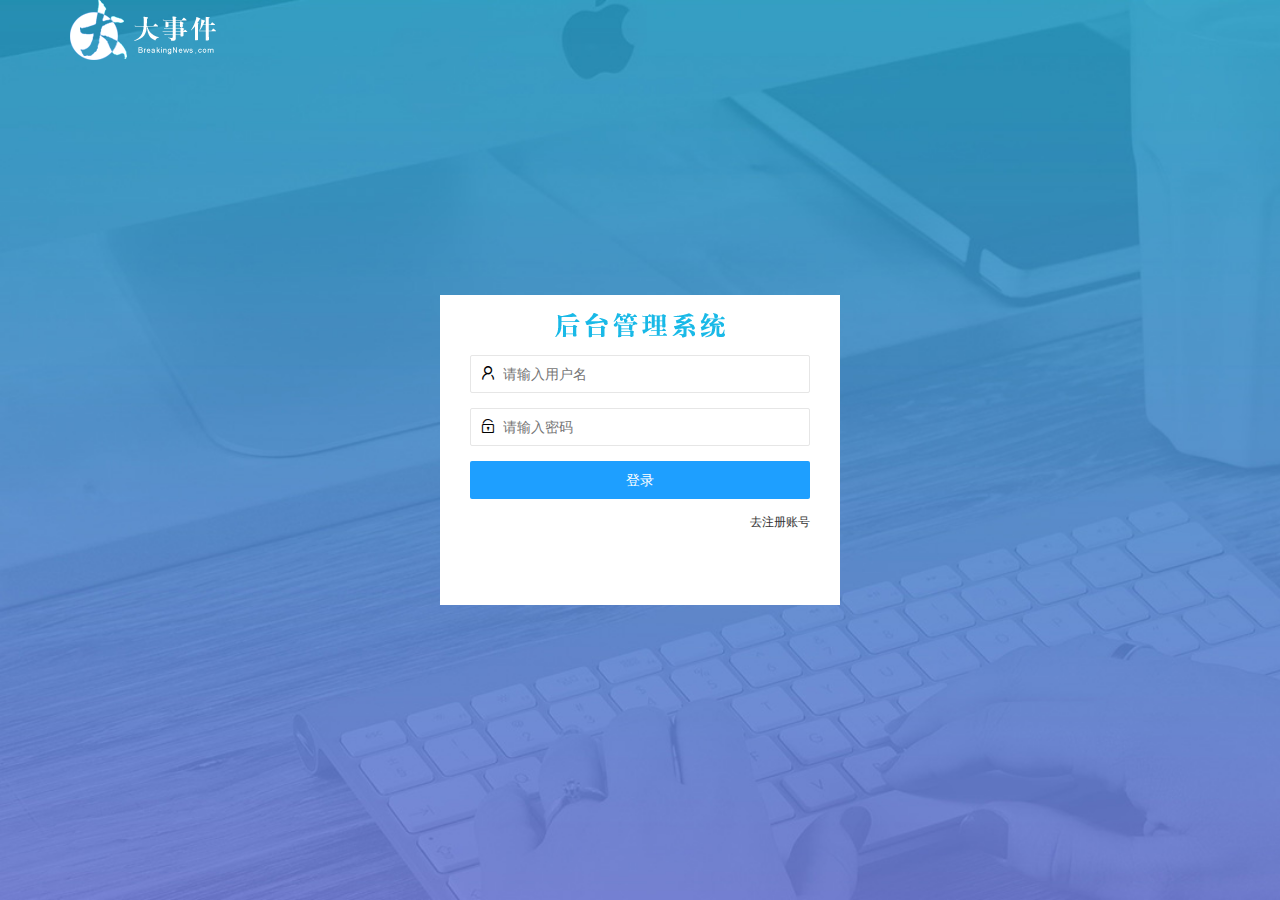
==== commit ecd3f346: "layui验证" ====
--- a/login.html
+++ b/login.html
@@ -1,7 +1,7 @@
 <!--
  * @Author: jswang
  * @Date: 2021-06-12 18:49:18
- * @LastEditTime: 2021-06-12 22:13:33
+ * @LastEditTime: 2021-06-12 22:42:20
  * @FilePath: \black_h5\13-大事件项目\big\login.html
 -->
 <!DOCTYPE html>
@@ -38,16 +38,17 @@
                 <!-- 密码 -->
                 <div class="layui-form-item">
                     <i class="layui-icon layui-icon-password"></i>
-                    <input type="text" name="password" required lay-verify="required" placeholder="请输入密码" autocomplete="off" class="layui-input">
+                    <input type="text" name="password" required lay-verify="required|pwd" placeholder="请输入密码" autocomplete="off" class="layui-input">
                 </div>
                 <!-- 按钮 -->
                 <div class="layui-form-item">
                     <button class="layui-btn layui-btn-fluid layui-btn-normal" lay-submit>登录</button>
                 </div>
+
+                <div class="layui-form-item links">
+                    <a href="javascript:;">去注册账号</a>
+                </div>
             </form>
-            <div class="layui-form-item links">
-                <a href="javascript:;">去注册账号</a>
-            </div>
         </div>
 
         <!-- 注册div -->
@@ -72,12 +73,15 @@
                 <div class="layui-form-item">
                     <button class="layui-btn layui-btn-fluid layui-btn-normal" lay-submit>注册</button>
                 </div>
+                <div class="layui-form-item links">
+                    <a href="javascript:;">去登录</a>
+                </div>
+            </form>
 
-            </form>
-            <a href="javascript:;">去登录</a>
         </div>
 
     </div>
+    <script src="./assets/lib/layui/layui.all.js"></script>
     <script src="./assets/js/login.js"></script>
 </body>
 
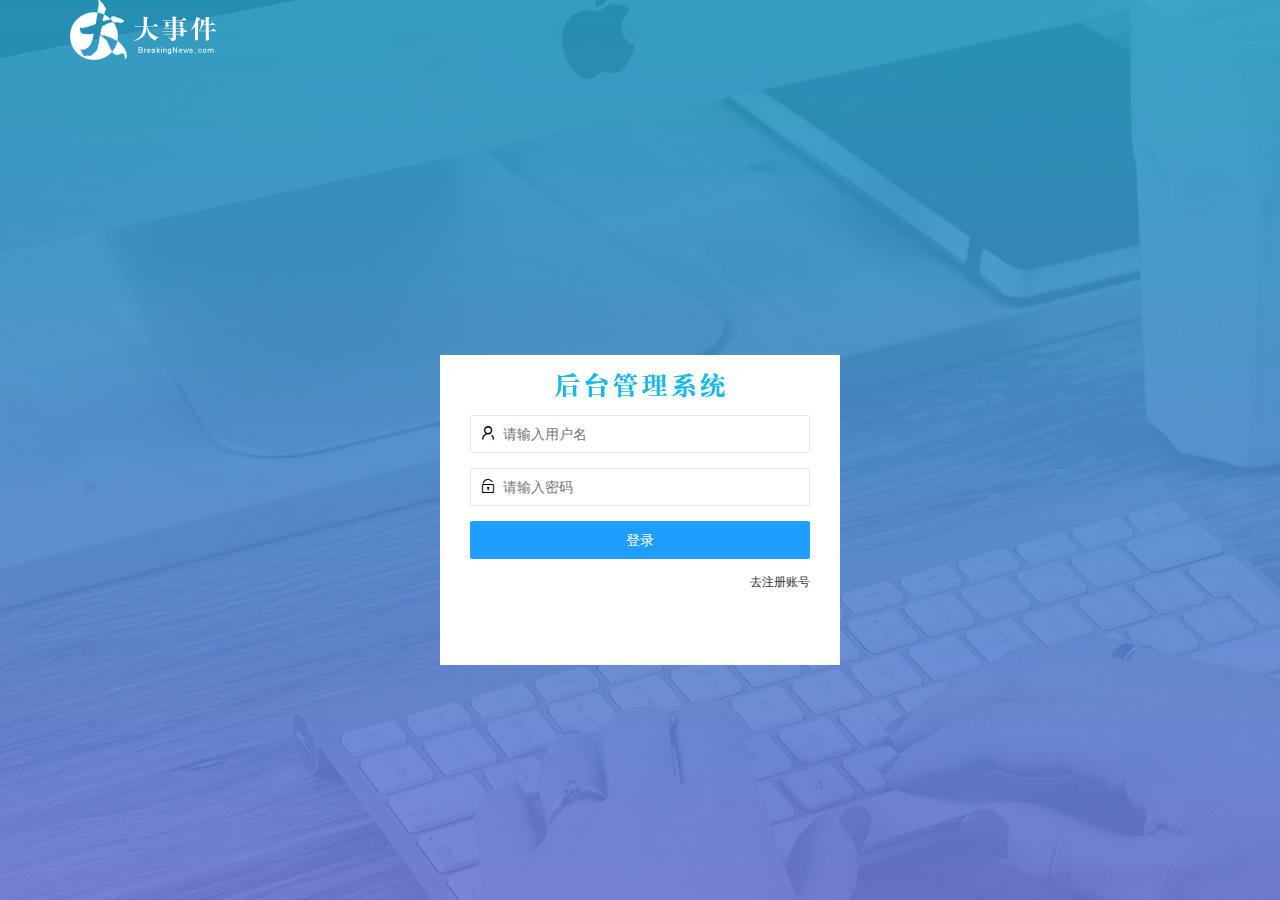
==== commit 694c9a9e: "完成了登陆 注册开发" ====
--- a/login.html
+++ b/login.html
@@ -1,7 +1,7 @@
 <!--
  * @Author: jswang
  * @Date: 2021-06-12 18:49:18
- * @LastEditTime: 2021-06-12 22:42:20
+ * @LastEditTime: 2021-06-13 11:14:17
  * @FilePath: \black_h5\13-大事件项目\big\login.html
 -->
 <!DOCTYPE html>
@@ -29,7 +29,7 @@
 
         <!-- 登陆div -->
         <div class="login-box">
-            <form class="layui-form" action="">
+            <form class="layui-form" id="form-login">
                 <!-- 用户名 -->
                 <div class="layui-form-item">
                     <i class="layui-icon layui-icon-username"></i>
@@ -38,7 +38,7 @@
                 <!-- 密码 -->
                 <div class="layui-form-item">
                     <i class="layui-icon layui-icon-password"></i>
-                    <input type="text" name="password" required lay-verify="required|pwd" placeholder="请输入密码" autocomplete="off" class="layui-input">
+                    <input type="password" name="password" required lay-verify="required|pwd" placeholder="请输入密码" autocomplete="off" class="layui-input">
                 </div>
                 <!-- 按钮 -->
                 <div class="layui-form-item">
@@ -54,7 +54,7 @@
         <!-- 注册div -->
         <div class="reg-box">
             <!-- 注册表单 -->
-            <form class="layui-form" action="">
+            <form class="layui-form" id="form-reg">
                 <!-- 用户名 -->
                 <div class="layui-form-item">
                     <i class="layui-icon layui-icon-username"></i>
@@ -63,11 +63,11 @@
                 <!-- 密码 -->
                 <div class="layui-form-item">
                     <i class="layui-icon layui-icon-password"></i>
-                    <input type="text" name="password" required lay-verify="required" placeholder="请输入密码" autocomplete="off" class="layui-input">
+                    <input type="password" name="password" required lay-verify="required|pwd" placeholder="请输入密码" autocomplete="off" class="layui-input">
                 </div>
                 <div class="layui-form-item">
                     <i class="layui-icon layui-icon-password"></i>
-                    <input type="text" name="repassword" required lay-verify="required" placeholder="请确认密码" autocomplete="off" class="layui-input">
+                    <input type="password" name="repassword" required lay-verify="required|pwd|repwd" placeholder="请确认密码" autocomplete="off" class="layui-input">
                 </div>
                 <!-- 注册按钮 -->
                 <div class="layui-form-item">
@@ -82,6 +82,7 @@
 
     </div>
     <script src="./assets/lib/layui/layui.all.js"></script>
+    <script src="./assets/js/baseAPI.js"></script>
     <script src="./assets/js/login.js"></script>
 </body>
 
--- a/assets/css/login.css
+++ b/assets/css/login.css
@@ -10,7 +10,7 @@
 }
 
 .loginAndRegBox {
-    position: absolute;
+    position: relative;
     left: 50%;
     top: 50%;
     transform: translate(-50%, -50%);
